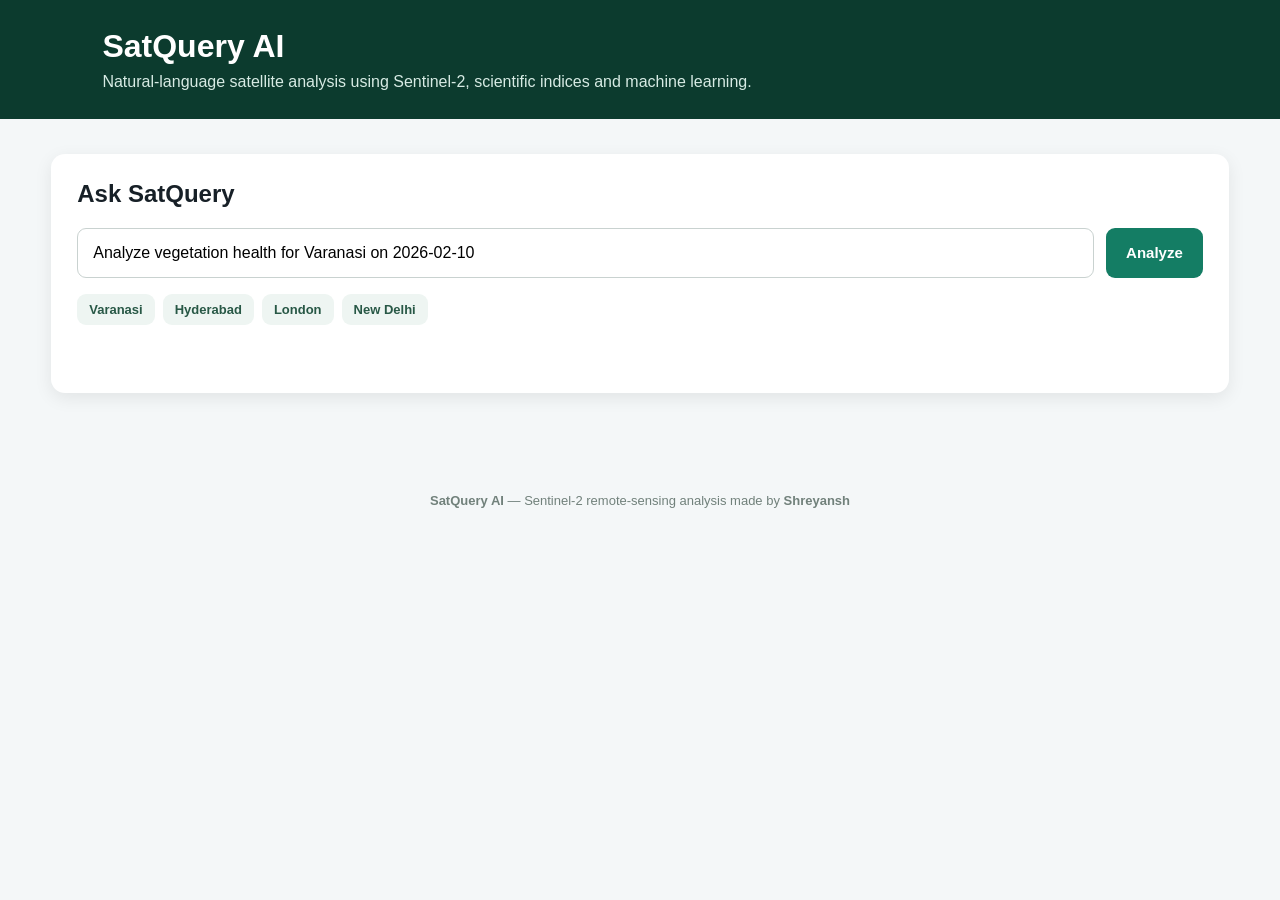
==== web/index.html @ 137a4677 "Add interactive SatQuery web interface" ====
<!DOCTYPE html>
<html lang="en">

<head>
    <meta charset="UTF-8">

    <meta
        name="viewport"
        content="width=device-width, initial-scale=1.0"
    >

    <title>SatQuery AI</title>

    <style>
        * {
            box-sizing: border-box;
        }

        body {
            margin: 0;
            font-family:
                Inter,
                Arial,
                sans-serif;
            background: #f4f7f8;
            color: #172027;
        }

        header {
            background: #0c3b2e;
            color: white;
            padding: 28px 8%;
        }

        header h1 {
            margin: 0;
            font-size: 32px;
        }

        header p {
            margin-top: 8px;
            margin-bottom: 0;
            color: #d7ebe4;
        }

        main {
            width: min(
                1200px,
                92%
            );
            margin: 35px auto 70px;
        }

        .query-panel {
            background: white;
            padding: 26px;
            border-radius: 14px;
            box-shadow:
                0 5px 18px
                rgba(0, 0, 0, 0.08);
        }

        .query-panel h2 {
            margin-top: 0;
        }

        .query-row {
            display: flex;
            gap: 12px;
        }

        #queryInput {
            flex: 1;
            padding: 15px;
            border: 1px solid #c9d2d0;
            border-radius: 9px;
            font-size: 16px;
        }

        #queryInput:focus {
            outline: 2px solid #4d8b75;
            border-color: transparent;
        }

        button {
            border: none;
            border-radius: 9px;
            padding: 13px 20px;
            cursor: pointer;
            font-weight: 600;
        }

        #analyzeButton {
            background: #147d64;
            color: white;
            font-size: 15px;
        }

        #analyzeButton:hover {
            background: #106650;
        }

        #analyzeButton:disabled {
            opacity: 0.6;
            cursor: wait;
        }

        .examples {
            margin-top: 16px;
            display: flex;
            flex-wrap: wrap;
            gap: 8px;
        }

        .example-button {
            background: #eef5f2;
            color: #285846;
            padding: 8px 12px;
            font-size: 13px;
        }

        #status {
            margin-top: 18px;
            min-height: 24px;
        }

        .loading {
            color: #4c625a;
        }

        .error {
            padding: 14px;
            border-radius: 8px;
            background: #fff0f0;
            color: #a32626;
        }

        #results {
            display: none;
            margin-top: 30px;
        }

        .summary-card {
            padding: 24px;
            background: #123b31;
            color: white;
            border-radius: 14px;
        }

        .summary-card h2 {
            margin-top: 0;
        }

        .summary-card p {
            margin-bottom: 0;
            line-height: 1.6;
        }

        .metrics {
            display: grid;
            grid-template-columns:
                repeat(
                    4,
                    minmax(0, 1fr)
                );
            gap: 16px;
            margin-top: 22px;
        }

        .metric {
            background: white;
            padding: 20px;
            border-radius: 12px;
            box-shadow:
                0 3px 14px
                rgba(0, 0, 0, 0.07);
        }

        .metric-label {
            font-size: 13px;
            color: #6d7975;
            margin-bottom: 9px;
        }

        .metric-value {
            font-size: 24px;
            font-weight: 700;
        }

        .images-grid {
            display: grid;
            grid-template-columns:
                1fr 1fr;
            gap: 20px;
            margin-top: 25px;
        }

        .image-card {
            background: white;
            padding: 16px;
            border-radius: 13px;
            box-shadow:
                0 3px 14px
                rgba(0, 0, 0, 0.07);
        }

        .image-card h3 {
            margin-top: 4px;
        }

        .image-card img {
            width: 100%;
            border-radius: 8px;
            display: block;
        }

        .details-grid {
            display: grid;
            grid-template-columns:
                1fr 1fr;
            gap: 20px;
            margin-top: 25px;
        }

        .details-card {
            background: white;
            padding: 22px;
            border-radius: 13px;
            box-shadow:
                0 3px 14px
                rgba(0, 0, 0, 0.07);
        }

        .details-card h3 {
            margin-top: 0;
        }

        .detail {
            display: flex;
            justify-content: space-between;
            gap: 20px;
            padding: 9px 0;
            border-bottom: 1px solid #edf0ef;
        }

        .detail:last-child {
            border-bottom: none;
        }

        .detail span:first-child {
            color: #68736f;
        }

        .detail span:last-child {
            text-align: right;
            font-weight: 600;
            overflow-wrap: anywhere;
        }

        footer {
            text-align: center;
            padding: 30px;
            color: #71817b;
            font-size: 13px;
        }

        @media (
            max-width: 850px
        ) {
            .metrics {
                grid-template-columns:
                    1fr 1fr;
            }

            .images-grid,
            .details-grid {
                grid-template-columns: 1fr;
            }

            .query-row {
                flex-direction: column;
            }
        }

        @media (
            max-width: 500px
        ) {
            .metrics {
                grid-template-columns: 1fr;
            }
        }
    </style>
</head>

<body>

<header>
    <h1>SatQuery AI</h1>

    <p>
        Natural-language satellite analysis
        using Sentinel-2, scientific indices
        and machine learning.
    </p>
</header>

<main>

    <section class="query-panel">

        <h2>Ask SatQuery</h2>

        <div class="query-row">

            <input
                id="queryInput"
                type="text"
                value="Analyze vegetation health for Varanasi on 2026-02-10"
                placeholder="Ask about vegetation, NDVI, location and date..."
            >

            <button id="analyzeButton">
                Analyze
            </button>

        </div>

        <div class="examples">

            <button
                class="example-button"
                data-query="Analyze vegetation health for Varanasi on 2026-02-10"
            >
                Varanasi
            </button>

            <button
                class="example-button"
                data-query="Analyze vegetation health for Hyderabad on 2025-12-13"
            >
                Hyderabad
            </button>

            <button
                class="example-button"
                data-query="Show NDVI for London on 2026-06-15"
            >
                London
            </button>

            <button
                class="example-button"
                data-query="Analyze vegetation health in New Delhi on 2026-03-06"
            >
                New Delhi
            </button>

        </div>

        <div id="status"></div>

    </section>


    <section id="results">

        <div class="summary-card">

            <h2 id="resultTitle">
                Analysis Result
            </h2>

            <p id="resultMessage"></p>

        </div>


        <div class="metrics">

            <div class="metric">
                <div class="metric-label">
                    Mean NDVI
                </div>

                <div
                    class="metric-value"
                    id="meanNdvi"
                >
                    -
                </div>
            </div>


            <div class="metric">
                <div class="metric-label">
                    Vegetation
                </div>

                <div
                    class="metric-value"
                    id="condition"
                >
                    -
                </div>
            </div>


            <div class="metric">
                <div class="metric-label">
                    AOI Cloud Pixels
                </div>

                <div
                    class="metric-value"
                    id="cloudPercent"
                >
                    -
                </div>
            </div>


            <div class="metric">
                <div class="metric-label">
                    CNN Agreement
                </div>

                <div
                    class="metric-value"
                    id="agreement"
                >
                    -
                </div>
            </div>

        </div>


        <div class="images-grid">

            <div class="image-card">

                <h3>
                    Sentinel-2 RGB
                </h3>

                <img
                    id="rgbImage"
                    alt="Sentinel-2 RGB preview"
                >

            </div>


            <div class="image-card">

                <h3>
                    Quality-Masked NDVI
                </h3>

                <img
                    id="ndviImage"
                    alt="Sentinel-2 NDVI map"
                >

            </div>

        </div>


        <div class="details-grid">

            <div class="details-card">

                <h3>
                    Location & Scene
                </h3>

                <div class="detail">
                    <span>Resolved location</span>
                    <span id="resolvedLocation">-</span>
                </div>

                <div class="detail">
                    <span>Coordinates</span>
                    <span id="coordinates">-</span>
                </div>

                <div class="detail">
                    <span>Requested date</span>
                    <span id="requestedDate">-</span>
                </div>

                <div class="detail">
                    <span>Selected date</span>
                    <span id="selectedDate">-</span>
                </div>

                <div class="detail">
                    <span>MGRS tile</span>
                    <span id="tile">-</span>
                </div>

                <div class="detail">
                    <span>AOI coverage</span>
                    <span id="coverage">-</span>
                </div>

            </div>


            <div class="details-card">

                <h3>
                    Scientific & ML Details
                </h3>

                <div class="detail">
                    <span>Minimum NDVI</span>
                    <span id="minNdvi">-</span>
                </div>

                <div class="detail">
                    <span>Maximum NDVI</span>
                    <span id="maxNdvi">-</span>
                </div>

                <div class="detail">
                    <span>NDVI standard deviation</span>
                    <span id="stdNdvi">-</span>
                </div>

                <div class="detail">
                    <span>CNN prediction</span>
                    <span id="modelPrediction">-</span>
                </div>

                <div class="detail">
                    <span>Scientific / CNN difference</span>
                    <span id="modelDifference">-</span>
                </div>

                <div class="detail">
                    <span>SCL-valid pixels</span>
                    <span id="validPixels">-</span>
                </div>

            </div>

        </div>

    </section>

</main>


<footer>
    <b>SatQuery AI</b> — Sentinel-2 remote-sensing
     analysis made by <b>Shreyansh</b> <!-- through natural-language queries -->
</footer>


<script>

    const queryInput =
        document.getElementById(
            "queryInput"
        );

    const analyzeButton =
        document.getElementById(
            "analyzeButton"
        );

    const statusBox =
        document.getElementById(
            "status"
        );

    const results =
        document.getElementById(
            "results"
        );


    function imageUrl(path) {

        return (
            "/result-image?path="
            + encodeURIComponent(path)
        );

    }


    function setText(
        id,
        value
    ) {

        document.getElementById(
            id
        ).textContent = value;

    }


    function formatPercent(
        value
    ) {

        return (
            Number(value).toFixed(2)
            + "%"
        );

    }


    function showResult(data) {

        results.style.display =
            "block";

        setText(
            "resultTitle",
            "Analysis: "
            + data.location.requested
        );

        setText(
            "resultMessage",
            data.message
        );

        setText(
            "meanNdvi",
            data.vegetation.mean_ndvi
                .toFixed(4)
        );

        setText(
            "condition",
            data.vegetation.condition
        );

        setText(
            "cloudPercent",
            formatPercent(
                data.quality.cloud_percent
            )
        );

        setText(
            "agreement",
            data.model.agreement
                .toUpperCase()
        );

        setText(
            "resolvedLocation",
            data.location.resolved
        );

        setText(
            "coordinates",
            data.location.latitude.toFixed(6)
            + ", "
            + data.location.longitude.toFixed(6)
        );

        setText(
            "requestedDate",
            data.date.requested
        );

        setText(
            "selectedDate",
            data.date.selected
        );

        setText(
            "tile",
            data.scene.tile || "-"
        );

        setText(
            "coverage",
            formatPercent(
                data.scene.aoi_coverage_percent
            )
        );

        setText(
            "minNdvi",
            data.vegetation.min_ndvi
                .toFixed(4)
        );

        setText(
            "maxNdvi",
            data.vegetation.max_ndvi
                .toFixed(4)
        );

        setText(
            "stdNdvi",
            data.vegetation.std_ndvi
                .toFixed(4)
        );

        setText(
            "modelPrediction",
            data.model
                .predicted_mean_ndvi
                .toFixed(4)
        );

        setText(
            "modelDifference",
            data.model
                .absolute_difference
                .toFixed(4)
        );

        setText(
            "validPixels",
            formatPercent(
                data.quality
                    .scl_valid_percent
            )
        );

        document.getElementById(
            "rgbImage"
        ).src = imageUrl(
            data.outputs.rgb_preview
        );

        document.getElementById(
            "ndviImage"
        ).src = imageUrl(
            data.outputs.ndvi_preview
        );

        results.scrollIntoView(
            {
                behavior: "smooth",
                block: "start"
            }
        );

    }


    async function analyze() {

        const query =
            queryInput.value.trim();

        if (!query) {

            statusBox.innerHTML =
                '<div class="error">'
                + 'Please enter a query.'
                + '</div>';

            return;

        }

        analyzeButton.disabled = true;

        analyzeButton.textContent =
            "Analyzing...";

        statusBox.innerHTML =
            '<div class="loading">'
            + 'Searching Sentinel-2 and '
            + 'running analysis...'
            + '</div>';

        try {

            const response =
                await fetch(
                    "/analyze",
                    {
                        method: "POST",

                        headers: {
                            "Content-Type":
                                "application/json"
                        },

                        body: JSON.stringify(
                            {
                                query: query
                            }
                        )
                    }
                );

            const data =
                await response.json();

            if (!response.ok) {

                const message =
                    data.detail?.message
                    || "Analysis failed.";

                throw new Error(
                    message
                );

            }

            statusBox.innerHTML =
                "";

            showResult(
                data
            );

        }

        catch (error) {

            results.style.display =
                "none";

            statusBox.innerHTML =
                '<div class="error">'
                + error.message
                + '</div>';

        }

        finally {

            analyzeButton.disabled =
                false;

            analyzeButton.textContent =
                "Analyze";

        }

    }


    analyzeButton.addEventListener(
        "click",
        analyze
    );


    queryInput.addEventListener(
        "keydown",
        function(event) {

            if (
                event.key
                === "Enter"
            ) {

                analyze();

            }

        }
    );


    document.querySelectorAll(
        ".example-button"
    ).forEach(
        button => {

            button.addEventListener(
                "click",
                function() {

                    queryInput.value =
                        button.dataset.query;

                }
            );

        }
    );

</script>

</body>

</html>
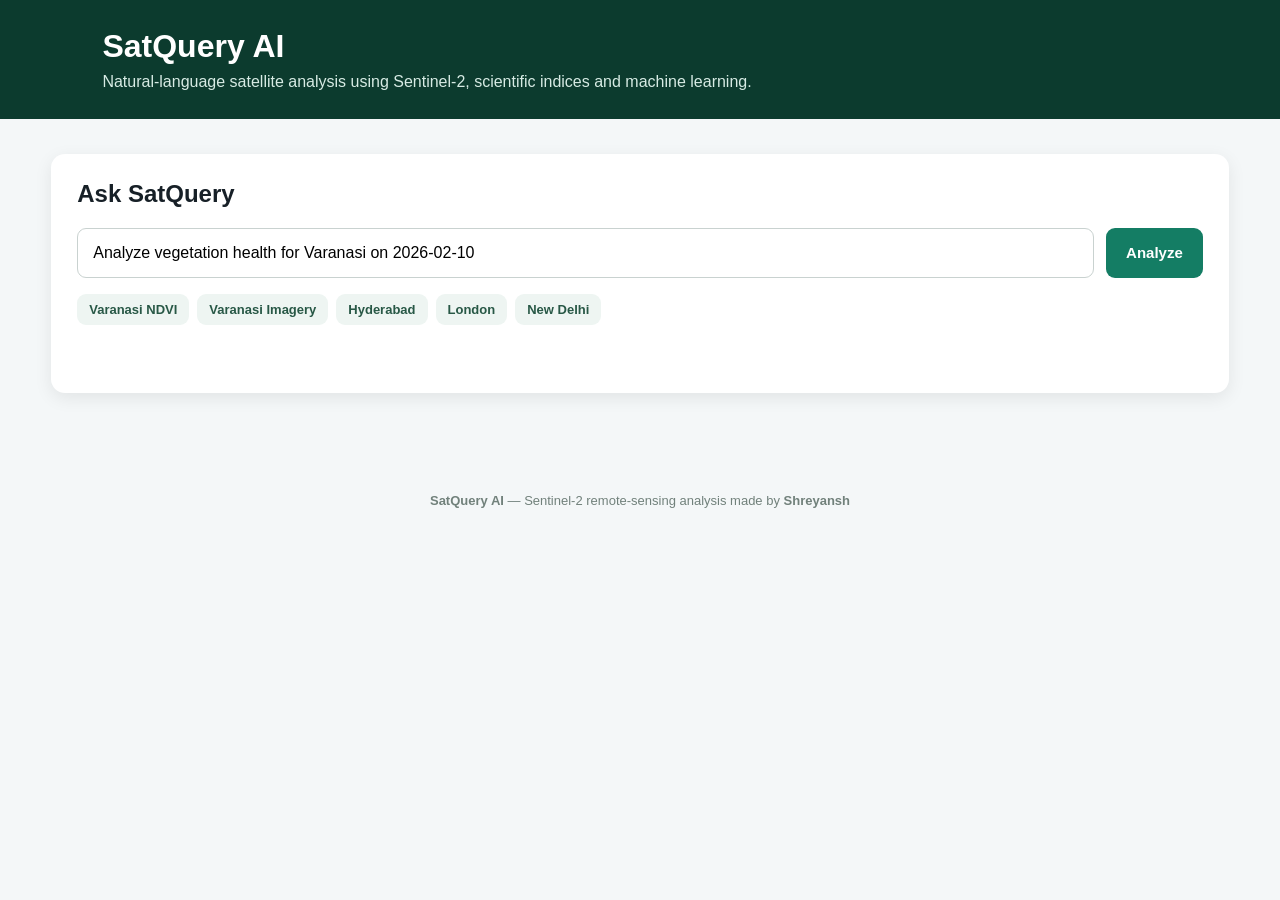
==== commit 99db26f8: "Added Sentinel-2 imagery-only query support" ====
--- a/web/index.html
+++ b/web/index.html
@@ -195,6 +195,10 @@
             margin-top: 25px;
         }
 
+        .images-grid.single-image {
+            grid-template-columns: 1fr;
+        }
+
         .image-card {
             background: white;
             padding: 16px;
@@ -257,6 +261,10 @@
             overflow-wrap: anywhere;
         }
 
+        .hidden {
+            display: none !important;
+        }
+
         footer {
             text-align: center;
             padding: 30px;
@@ -316,7 +324,7 @@
                 id="queryInput"
                 type="text"
                 value="Analyze vegetation health for Varanasi on 2026-02-10"
-                placeholder="Ask about vegetation, NDVI, location and date..."
+                placeholder="Ask for imagery, NDVI or vegetation analysis..."
             >
 
             <button id="analyzeButton">
@@ -331,7 +339,14 @@
                 class="example-button"
                 data-query="Analyze vegetation health for Varanasi on 2026-02-10"
             >
-                Varanasi
+                Varanasi NDVI
+            </button>
+
+            <button
+                class="example-button"
+                data-query="Show Sentinel-2 imagery for Varanasi on 2026-02-10"
+            >
+                Varanasi Imagery
             </button>
 
             <button
@@ -375,7 +390,10 @@
         </div>
 
 
-        <div class="metrics">
+        <div
+            class="metrics"
+            id="analysisMetrics"
+        >
 
             <div class="metric">
                 <div class="metric-label">
@@ -435,7 +453,73 @@
         </div>
 
 
-        <div class="images-grid">
+        <div
+            class="metrics hidden"
+            id="imageryMetrics"
+        >
+
+            <div class="metric">
+                <div class="metric-label">
+                    Selected Date
+                </div>
+
+                <div
+                    class="metric-value"
+                    id="imagerySelectedDate"
+                >
+                    -
+                </div>
+            </div>
+
+
+            <div class="metric">
+                <div class="metric-label">
+                    Scene Cloud Cover
+                </div>
+
+                <div
+                    class="metric-value"
+                    id="imageryCloud"
+                >
+                    -
+                </div>
+            </div>
+
+
+            <div class="metric">
+                <div class="metric-label">
+                    AOI Coverage
+                </div>
+
+                <div
+                    class="metric-value"
+                    id="imageryCoverage"
+                >
+                    -
+                </div>
+            </div>
+
+
+            <div class="metric">
+                <div class="metric-label">
+                    Resolution
+                </div>
+
+                <div
+                    class="metric-value"
+                    id="imageryResolution"
+                >
+                    -
+                </div>
+            </div>
+
+        </div>
+
+
+        <div
+            class="images-grid"
+            id="imagesGrid"
+        >
 
             <div class="image-card">
 
@@ -451,7 +535,10 @@
             </div>
 
 
-            <div class="image-card">
+            <div
+                class="image-card"
+                id="ndviImageCard"
+            >
 
                 <h3>
                     Quality-Masked NDVI
@@ -496,6 +583,11 @@
                 </div>
 
                 <div class="detail">
+                    <span>Date difference</span>
+                    <span id="dateDifference">-</span>
+                </div>
+
+                <div class="detail">
                     <span>MGRS tile</span>
                     <span id="tile">-</span>
                 </div>
@@ -505,10 +597,23 @@
                     <span id="coverage">-</span>
                 </div>
 
+                <div class="detail">
+                    <span>Candidate scenes</span>
+                    <span id="candidateCount">-</span>
+                </div>
+
+                <div class="detail">
+                    <span>Rejected scenes</span>
+                    <span id="rejectedCount">-</span>
+                </div>
+
             </div>
 
 
-            <div class="details-card">
+            <div
+                class="details-card"
+                id="scientificDetails"
+            >
 
                 <h3>
                     Scientific & ML Details
@@ -546,6 +651,38 @@
 
             </div>
 
+
+            <div
+                class="details-card hidden"
+                id="imageryDetails"
+            >
+
+                <h3>
+                    Imagery Details
+                </h3>
+
+                <div class="detail">
+                    <span>Scene ID</span>
+                    <span id="imagerySceneId">-</span>
+                </div>
+
+                <div class="detail">
+                    <span>Scene cloud cover</span>
+                    <span id="imagerySceneCloud">-</span>
+                </div>
+
+                <div class="detail">
+                    <span>Display resolution</span>
+                    <span id="displayResolution">-</span>
+                </div>
+
+                <div class="detail">
+                    <span>Request type</span>
+                    <span>Sentinel-2 RGB imagery</span>
+                </div>
+
+            </div>
+
         </div>
 
     </section>
@@ -555,7 +692,7 @@
 
 <footer>
     <b>SatQuery AI</b> — Sentinel-2 remote-sensing
-     analysis made by <b>Shreyansh</b> <!-- through natural-language queries -->
+    analysis made by <b>Shreyansh</b>
 </footer>
 
 
@@ -579,6 +716,36 @@
     const results =
         document.getElementById(
             "results"
+        );
+
+    const analysisMetrics =
+        document.getElementById(
+            "analysisMetrics"
+        );
+
+    const imageryMetrics =
+        document.getElementById(
+            "imageryMetrics"
+        );
+
+    const scientificDetails =
+        document.getElementById(
+            "scientificDetails"
+        );
+
+    const imageryDetails =
+        document.getElementById(
+            "imageryDetails"
+        );
+
+    const ndviImageCard =
+        document.getElementById(
+            "ndviImageCard"
+        );
+
+    const imagesGrid =
+        document.getElementById(
+            "imagesGrid"
         );
 
 
@@ -608,6 +775,13 @@
         value
     ) {
 
+        if (
+            value === null
+            || value === undefined
+        ) {
+            return "-";
+        }
+
         return (
             Number(value).toFixed(2)
             + "%"
@@ -616,20 +790,120 @@
     }
 
 
-    function showResult(data) {
-
-        results.style.display =
-            "block";
+    function formatDateDifference(
+        value
+    ) {
+
+        if (
+            value === null
+            || value === undefined
+        ) {
+            return "-";
+        }
+
+        return (
+            value
+            + (
+                value === 1
+                ? " day"
+                : " days"
+            )
+        );
+
+    }
+
+
+    function fillCommonDetails(
+        data
+    ) {
+
+        setText(
+            "resolvedLocation",
+            data.location.resolved
+        );
+
+        setText(
+            "coordinates",
+            data.location.latitude.toFixed(6)
+            + ", "
+            + data.location.longitude.toFixed(6)
+        );
+
+        setText(
+            "requestedDate",
+            data.date.requested || "-"
+        );
+
+        setText(
+            "selectedDate",
+            data.date.selected || "-"
+        );
+
+        setText(
+            "dateDifference",
+            formatDateDifference(
+                data.date.difference_days
+            )
+        );
+
+        setText(
+            "tile",
+            data.scene.tile || "-"
+        );
+
+        setText(
+            "coverage",
+            formatPercent(
+                data.scene
+                    .aoi_coverage_percent
+            )
+        );
+
+        setText(
+            "candidateCount",
+            data.scene.candidate_count
+        );
+
+        setText(
+            "rejectedCount",
+            data.scene.rejected_count
+        );
+
+    }
+
+
+    function showAnalysisResult(
+        data
+    ) {
+
+        analysisMetrics.classList.remove(
+            "hidden"
+        );
+
+        imageryMetrics.classList.add(
+            "hidden"
+        );
+
+        scientificDetails.classList.remove(
+            "hidden"
+        );
+
+        imageryDetails.classList.add(
+            "hidden"
+        );
+
+        ndviImageCard.classList.remove(
+            "hidden"
+        );
+
+        imagesGrid.classList.remove(
+            "single-image"
+        );
 
         setText(
             "resultTitle",
-            "Analysis: "
+            "Vegetation Analysis: "
             + data.location.requested
-        );
-
-        setText(
-            "resultMessage",
-            data.message
         );
 
         setText(
@@ -654,40 +928,6 @@
             "agreement",
             data.model.agreement
                 .toUpperCase()
-        );
-
-        setText(
-            "resolvedLocation",
-            data.location.resolved
-        );
-
-        setText(
-            "coordinates",
-            data.location.latitude.toFixed(6)
-            + ", "
-            + data.location.longitude.toFixed(6)
-        );
-
-        setText(
-            "requestedDate",
-            data.date.requested
-        );
-
-        setText(
-            "selectedDate",
-            data.date.selected
-        );
-
-        setText(
-            "tile",
-            data.scene.tile || "-"
-        );
-
-        setText(
-            "coverage",
-            formatPercent(
-                data.scene.aoi_coverage_percent
-            )
         );
 
         setText(
@@ -742,6 +982,142 @@
             data.outputs.ndvi_preview
         );
 
+    }
+
+
+    function showImageryResult(
+        data
+    ) {
+
+        analysisMetrics.classList.add(
+            "hidden"
+        );
+
+        imageryMetrics.classList.remove(
+            "hidden"
+        );
+
+        scientificDetails.classList.add(
+            "hidden"
+        );
+
+        imageryDetails.classList.remove(
+            "hidden"
+        );
+
+        ndviImageCard.classList.add(
+            "hidden"
+        );
+
+        imagesGrid.classList.add(
+            "single-image"
+        );
+
+        setText(
+            "resultTitle",
+            "Sentinel-2 Imagery: "
+            + data.location.requested
+        );
+
+        setText(
+            "imagerySelectedDate",
+            data.date.selected || "-"
+        );
+
+        setText(
+            "imageryCloud",
+            formatPercent(
+                data.scene
+                    .cloud_cover_percent
+            )
+        );
+
+        setText(
+            "imageryCoverage",
+            formatPercent(
+                data.scene
+                    .aoi_coverage_percent
+            )
+        );
+
+        setText(
+            "imageryResolution",
+            data.resolution.display
+            + " × "
+            + data.resolution.display
+        );
+
+        setText(
+            "imagerySceneId",
+            data.scene.id
+        );
+
+        setText(
+            "imagerySceneCloud",
+            formatPercent(
+                data.scene
+                    .cloud_cover_percent
+            )
+        );
+
+        setText(
+            "displayResolution",
+            data.resolution.display
+            + " × "
+            + data.resolution.display
+            + " px"
+        );
+
+        document.getElementById(
+            "rgbImage"
+        ).src = imageUrl(
+            data.outputs.rgb_preview
+        );
+
+        document.getElementById(
+            "ndviImage"
+        ).removeAttribute(
+            "src"
+        );
+
+    }
+
+
+    function showResult(
+        data
+    ) {
+
+        results.style.display =
+            "block";
+
+        setText(
+            "resultMessage",
+            data.message
+        );
+
+        fillCommonDetails(
+            data
+        );
+
+        if (
+            data.analysis_type
+            === "imagery"
+        ) {
+
+            showImageryResult(
+                data
+            );
+
+        }
+
+        else {
+
+            showAnalysisResult(
+                data
+            );
+
+        }
+
         results.scrollIntoView(
             {
                 behavior: "smooth",
@@ -773,10 +1149,14 @@
         analyzeButton.textContent =
             "Analyzing...";
 
+        results.style.display =
+            "none";
+
         statusBox.innerHTML =
             '<div class="loading">'
-            + 'Searching Sentinel-2 and '
-            + 'running analysis...'
+            + 'Searching Sentinel-2 '
+            + 'imagery and processing '
+            + 'your request...'
             + '</div>';
 
         try {
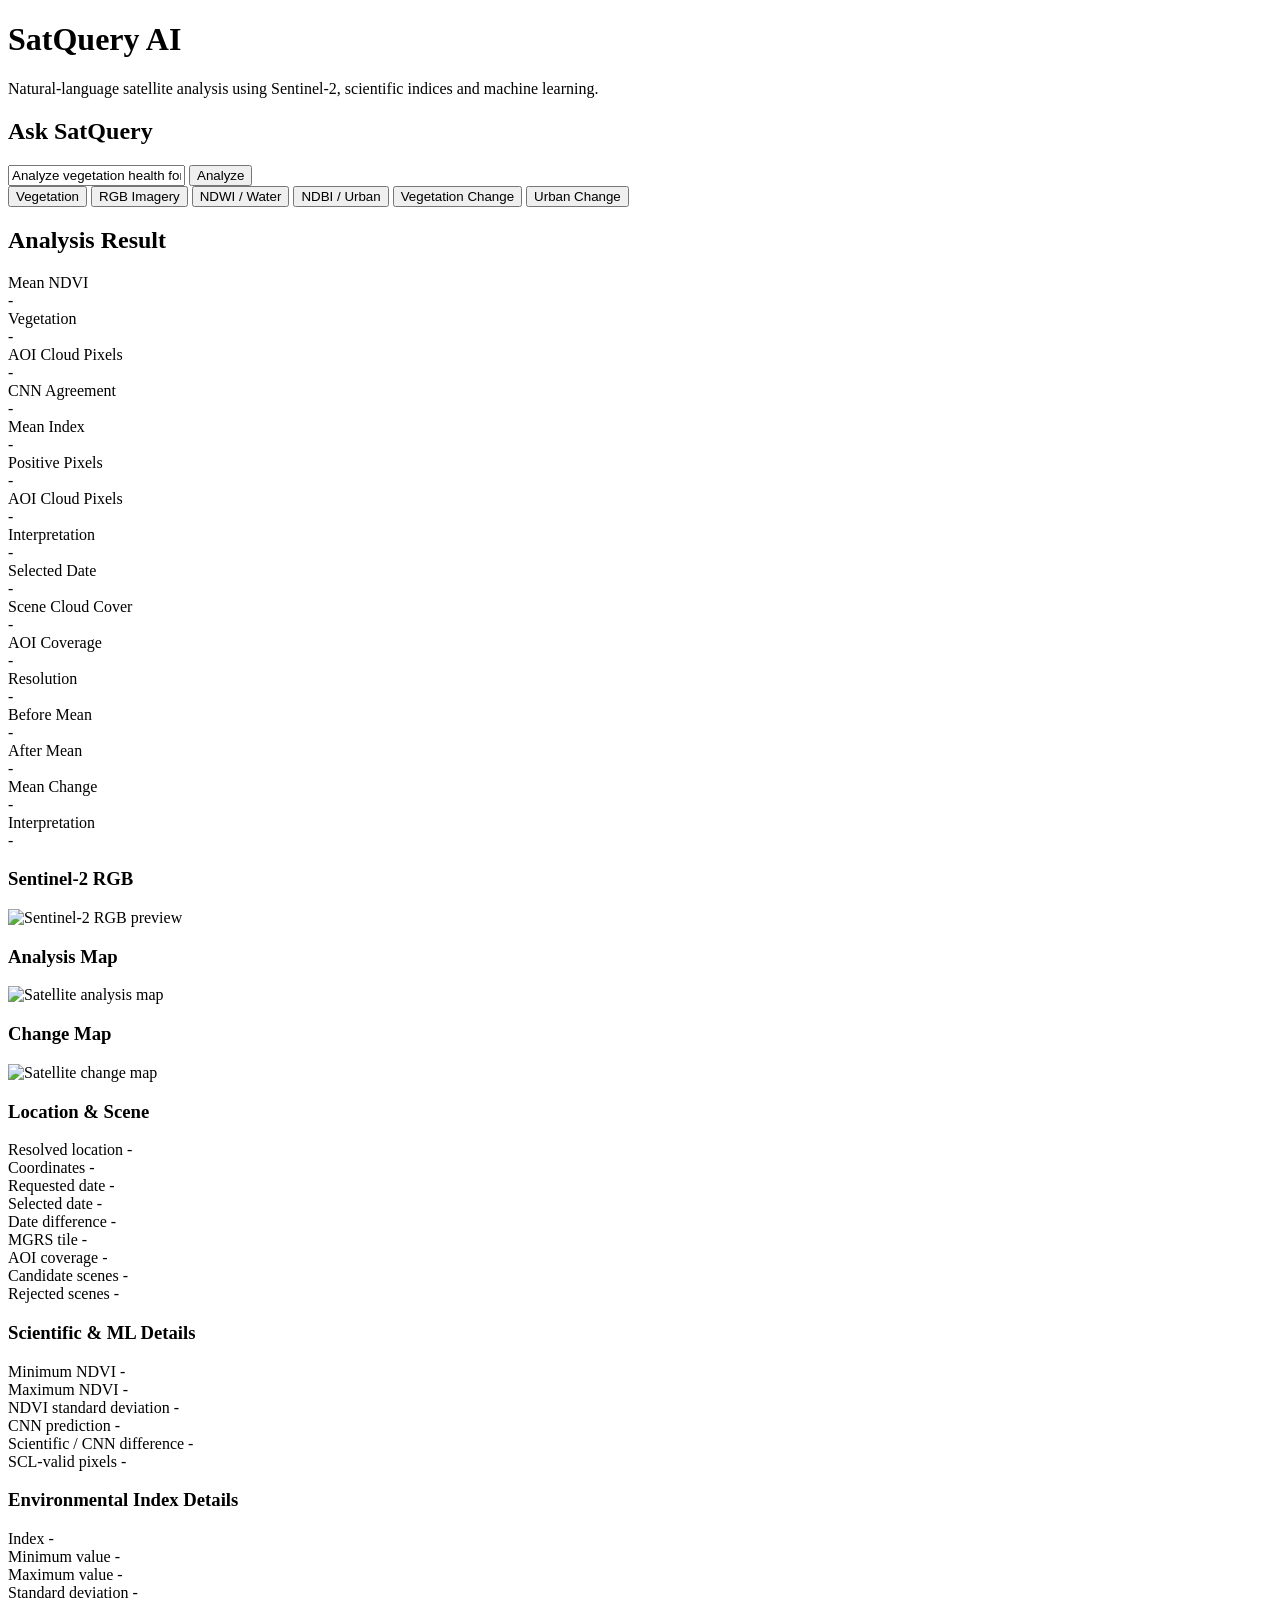
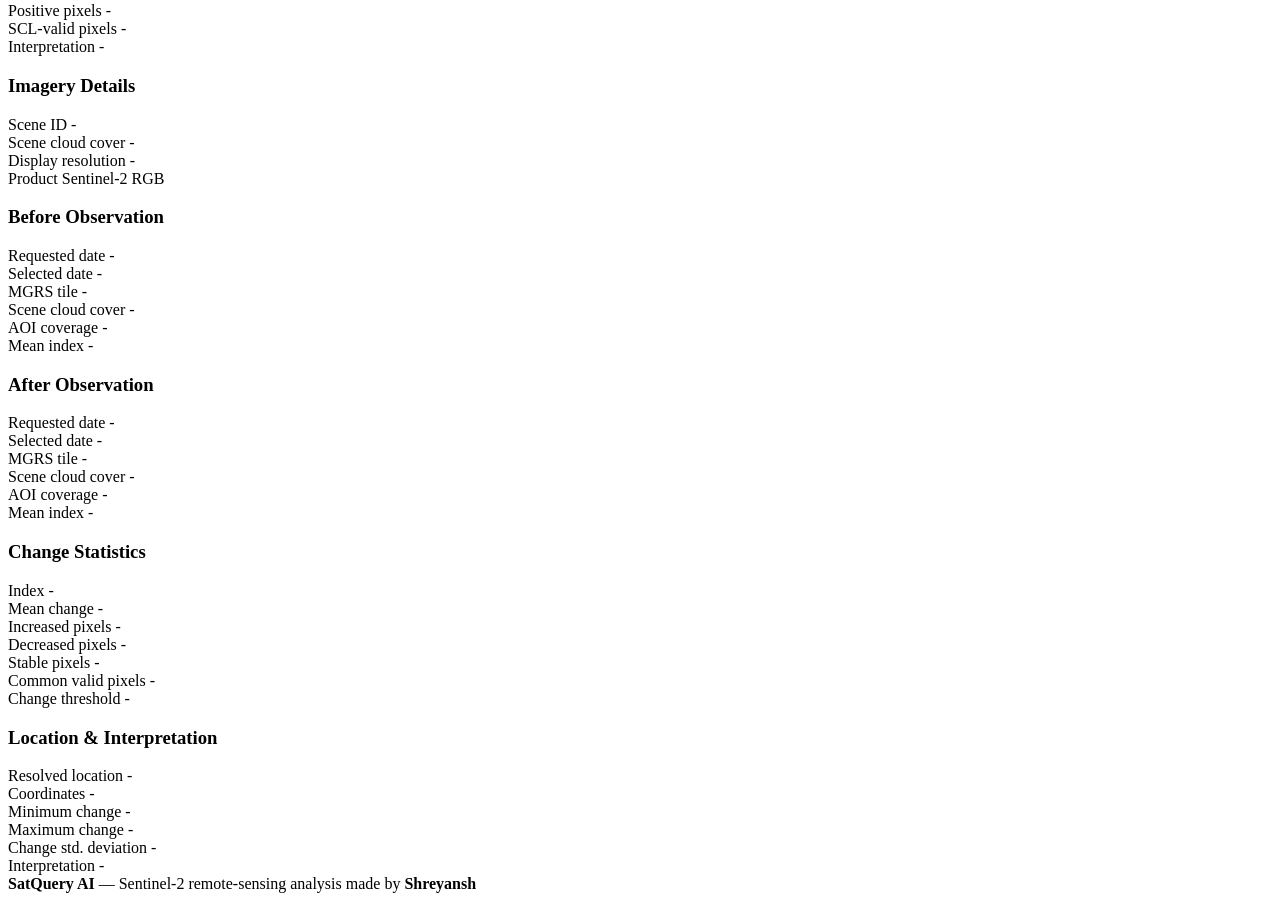
==== commit 1a79135f: "Adding multi-index(NDWI, NDBI) and two-date change analysis" ====
--- a/web/index.html
+++ b/web/index.html
@@ -2,6 +2,7 @@
 <html lang="en">
 
 <head>
+
     <meta charset="UTF-8">
 
     <meta
@@ -9,314 +10,42 @@
         content="width=device-width, initial-scale=1.0"
     >
 
-    <title>SatQuery AI</title>
-
-    <style>
-        * {
-            box-sizing: border-box;
-        }
-
-        body {
-            margin: 0;
-            font-family:
-                Inter,
-                Arial,
-                sans-serif;
-            background: #f4f7f8;
-            color: #172027;
-        }
-
-        header {
-            background: #0c3b2e;
-            color: white;
-            padding: 28px 8%;
-        }
-
-        header h1 {
-            margin: 0;
-            font-size: 32px;
-        }
-
-        header p {
-            margin-top: 8px;
-            margin-bottom: 0;
-            color: #d7ebe4;
-        }
-
-        main {
-            width: min(
-                1200px,
-                92%
-            );
-            margin: 35px auto 70px;
-        }
-
-        .query-panel {
-            background: white;
-            padding: 26px;
-            border-radius: 14px;
-            box-shadow:
-                0 5px 18px
-                rgba(0, 0, 0, 0.08);
-        }
-
-        .query-panel h2 {
-            margin-top: 0;
-        }
-
-        .query-row {
-            display: flex;
-            gap: 12px;
-        }
-
-        #queryInput {
-            flex: 1;
-            padding: 15px;
-            border: 1px solid #c9d2d0;
-            border-radius: 9px;
-            font-size: 16px;
-        }
-
-        #queryInput:focus {
-            outline: 2px solid #4d8b75;
-            border-color: transparent;
-        }
-
-        button {
-            border: none;
-            border-radius: 9px;
-            padding: 13px 20px;
-            cursor: pointer;
-            font-weight: 600;
-        }
-
-        #analyzeButton {
-            background: #147d64;
-            color: white;
-            font-size: 15px;
-        }
-
-        #analyzeButton:hover {
-            background: #106650;
-        }
-
-        #analyzeButton:disabled {
-            opacity: 0.6;
-            cursor: wait;
-        }
-
-        .examples {
-            margin-top: 16px;
-            display: flex;
-            flex-wrap: wrap;
-            gap: 8px;
-        }
-
-        .example-button {
-            background: #eef5f2;
-            color: #285846;
-            padding: 8px 12px;
-            font-size: 13px;
-        }
-
-        #status {
-            margin-top: 18px;
-            min-height: 24px;
-        }
-
-        .loading {
-            color: #4c625a;
-        }
-
-        .error {
-            padding: 14px;
-            border-radius: 8px;
-            background: #fff0f0;
-            color: #a32626;
-        }
-
-        #results {
-            display: none;
-            margin-top: 30px;
-        }
-
-        .summary-card {
-            padding: 24px;
-            background: #123b31;
-            color: white;
-            border-radius: 14px;
-        }
-
-        .summary-card h2 {
-            margin-top: 0;
-        }
-
-        .summary-card p {
-            margin-bottom: 0;
-            line-height: 1.6;
-        }
-
-        .metrics {
-            display: grid;
-            grid-template-columns:
-                repeat(
-                    4,
-                    minmax(0, 1fr)
-                );
-            gap: 16px;
-            margin-top: 22px;
-        }
-
-        .metric {
-            background: white;
-            padding: 20px;
-            border-radius: 12px;
-            box-shadow:
-                0 3px 14px
-                rgba(0, 0, 0, 0.07);
-        }
-
-        .metric-label {
-            font-size: 13px;
-            color: #6d7975;
-            margin-bottom: 9px;
-        }
-
-        .metric-value {
-            font-size: 24px;
-            font-weight: 700;
-        }
-
-        .images-grid {
-            display: grid;
-            grid-template-columns:
-                1fr 1fr;
-            gap: 20px;
-            margin-top: 25px;
-        }
-
-        .images-grid.single-image {
-            grid-template-columns: 1fr;
-        }
-
-        .image-card {
-            background: white;
-            padding: 16px;
-            border-radius: 13px;
-            box-shadow:
-                0 3px 14px
-                rgba(0, 0, 0, 0.07);
-        }
-
-        .image-card h3 {
-            margin-top: 4px;
-        }
-
-        .image-card img {
-            width: 100%;
-            border-radius: 8px;
-            display: block;
-        }
-
-        .details-grid {
-            display: grid;
-            grid-template-columns:
-                1fr 1fr;
-            gap: 20px;
-            margin-top: 25px;
-        }
-
-        .details-card {
-            background: white;
-            padding: 22px;
-            border-radius: 13px;
-            box-shadow:
-                0 3px 14px
-                rgba(0, 0, 0, 0.07);
-        }
-
-        .details-card h3 {
-            margin-top: 0;
-        }
-
-        .detail {
-            display: flex;
-            justify-content: space-between;
-            gap: 20px;
-            padding: 9px 0;
-            border-bottom: 1px solid #edf0ef;
-        }
-
-        .detail:last-child {
-            border-bottom: none;
-        }
-
-        .detail span:first-child {
-            color: #68736f;
-        }
-
-        .detail span:last-child {
-            text-align: right;
-            font-weight: 600;
-            overflow-wrap: anywhere;
-        }
-
-        .hidden {
-            display: none !important;
-        }
-
-        footer {
-            text-align: center;
-            padding: 30px;
-            color: #71817b;
-            font-size: 13px;
-        }
-
-        @media (
-            max-width: 850px
-        ) {
-            .metrics {
-                grid-template-columns:
-                    1fr 1fr;
-            }
-
-            .images-grid,
-            .details-grid {
-                grid-template-columns: 1fr;
-            }
-
-            .query-row {
-                flex-direction: column;
-            }
-        }
-
-        @media (
-            max-width: 500px
-        ) {
-            .metrics {
-                grid-template-columns: 1fr;
-            }
-        }
-    </style>
+    <title>
+        SatQuery AI
+    </title>
+
+    <link
+        rel="stylesheet"
+        href="/static/styles.css"
+    >
+
 </head>
 
+
 <body>
 
 <header>
-    <h1>SatQuery AI</h1>
+
+    <h1>
+        SatQuery AI
+    </h1>
 
     <p>
         Natural-language satellite analysis
         using Sentinel-2, scientific indices
         and machine learning.
     </p>
+
 </header>
 
+
 <main>
 
     <section class="query-panel">
 
-        <h2>Ask SatQuery</h2>
+        <h2>
+            Ask SatQuery
+        </h2>
 
         <div class="query-row">
 
@@ -324,7 +53,7 @@
                 id="queryInput"
                 type="text"
                 value="Analyze vegetation health for Varanasi on 2026-02-10"
-                placeholder="Ask for imagery, NDVI or vegetation analysis..."
+                placeholder="Ask for imagery, NDVI, NDWI, NDBI or change analysis..."
             >
 
             <button id="analyzeButton">
@@ -333,44 +62,53 @@
 
         </div>
 
+
         <div class="examples">
 
             <button
                 class="example-button"
                 data-query="Analyze vegetation health for Varanasi on 2026-02-10"
             >
-                Varanasi NDVI
+                Vegetation
             </button>
 
             <button
                 class="example-button"
                 data-query="Show Sentinel-2 imagery for Varanasi on 2026-02-10"
             >
-                Varanasi Imagery
+                RGB Imagery
             </button>
 
             <button
                 class="example-button"
-                data-query="Analyze vegetation health for Hyderabad on 2025-12-13"
-            >
-                Hyderabad
+                data-query="Show NDWI for Varanasi on 2026-02-10"
+            >
+                NDWI / Water
             </button>
 
             <button
                 class="example-button"
-                data-query="Show NDVI for London on 2026-06-15"
-            >
-                London
+                data-query="Show NDBI for New Delhi on 2026-03-06"
+            >
+                NDBI / Urban
             </button>
 
             <button
                 class="example-button"
-                data-query="Analyze vegetation health in New Delhi on 2026-03-06"
-            >
-                New Delhi
+                data-query="Compare vegetation in Varanasi between 2026-02-10 and 2026-03-10"
+            >
+                Vegetation Change
             </button>
 
-        </div>
+            <button
+                class="example-button"
+                data-query="Compare NDBI for New Delhi between 2025-12-01 and 2026-03-06"
+            >
+                Urban Change
+            </button>
+
+        </div>
+
 
         <div id="status"></div>
 
@@ -390,9 +128,11 @@
         </div>
 
 
+        <!-- NDVI -->
+
         <div
-            class="metrics"
-            id="analysisMetrics"
+            class="metrics hidden"
+            id="vegetationMetrics"
         >
 
             <div class="metric">
@@ -416,7 +156,7 @@
 
                 <div
                     class="metric-value"
-                    id="condition"
+                    id="vegetationCondition"
                 >
                     -
                 </div>
@@ -430,7 +170,7 @@
 
                 <div
                     class="metric-value"
-                    id="cloudPercent"
+                    id="vegetationCloud"
                 >
                     -
                 </div>
@@ -444,14 +184,81 @@
 
                 <div
                     class="metric-value"
-                    id="agreement"
-                >
-                    -
-                </div>
-            </div>
-
-        </div>
-
+                    id="cnnAgreement"
+                >
+                    -
+                </div>
+            </div>
+
+        </div>
+
+
+        <!-- NDWI / NDBI -->
+
+        <div
+            class="metrics hidden"
+            id="indexMetrics"
+        >
+
+            <div class="metric">
+                <div class="metric-label">
+                    Mean Index
+                </div>
+
+                <div
+                    class="metric-value"
+                    id="indexMean"
+                >
+                    -
+                </div>
+            </div>
+
+
+            <div class="metric">
+                <div class="metric-label">
+                    Positive Pixels
+                </div>
+
+                <div
+                    class="metric-value"
+                    id="positivePixels"
+                >
+                    -
+                </div>
+            </div>
+
+
+            <div class="metric">
+                <div class="metric-label">
+                    AOI Cloud Pixels
+                </div>
+
+                <div
+                    class="metric-value"
+                    id="indexCloud"
+                >
+                    -
+                </div>
+            </div>
+
+
+            <div class="metric">
+                <div class="metric-label">
+                    Interpretation
+                </div>
+
+                <div
+                    class="metric-value small-value"
+                    id="indexInterpretation"
+                >
+                    -
+                </div>
+            </div>
+
+        </div>
+
+
+        <!-- IMAGERY -->
 
         <div
             class="metrics hidden"
@@ -465,7 +272,7 @@
 
                 <div
                     class="metric-value"
-                    id="imagerySelectedDate"
+                    id="imageryDate"
                 >
                     -
                 </div>
@@ -515,13 +322,91 @@
 
         </div>
 
+
+        <!-- CHANGE -->
+
+        <div
+            class="metrics hidden"
+            id="changeMetrics"
+        >
+
+            <div class="metric">
+
+                <div class="metric-label">
+                    Before Mean
+                </div>
+
+                <div
+                    class="metric-value"
+                    id="changeBeforeMean"
+                >
+                    -
+                </div>
+
+            </div>
+
+
+            <div class="metric">
+
+                <div class="metric-label">
+                    After Mean
+                </div>
+
+                <div
+                    class="metric-value"
+                    id="changeAfterMean"
+                >
+                    -
+                </div>
+
+            </div>
+
+
+            <div class="metric">
+
+                <div class="metric-label">
+                    Mean Change
+                </div>
+
+                <div
+                    class="metric-value"
+                    id="changeMean"
+                >
+                    -
+                </div>
+
+            </div>
+
+
+            <div class="metric">
+
+                <div class="metric-label">
+                    Interpretation
+                </div>
+
+                <div
+                    class="metric-value small-value"
+                    id="changeInterpretation"
+                >
+                    -
+                </div>
+
+            </div>
+
+        </div>
+
+
+        <!-- STANDARD IMAGES -->
 
         <div
             class="images-grid"
             id="imagesGrid"
         >
 
-            <div class="image-card">
+            <div
+                class="image-card"
+                id="rgbImageCard"
+            >
 
                 <h3>
                     Sentinel-2 RGB
@@ -537,26 +422,57 @@
 
             <div
                 class="image-card"
-                id="ndviImageCard"
-            >
-
-                <h3>
-                    Quality-Masked NDVI
+                id="analysisImageCard"
+            >
+
+                <h3 id="analysisImageTitle">
+                    Analysis Map
                 </h3>
 
                 <img
-                    id="ndviImage"
-                    alt="Sentinel-2 NDVI map"
-                >
-
-            </div>
-
-        </div>
-
-
-        <div class="details-grid">
-
-            <div class="details-card">
+                    id="analysisImage"
+                    alt="Satellite analysis map"
+                >
+
+            </div>
+
+        </div>
+
+
+        <!-- CHANGE IMAGE -->
+
+        <div
+            class="images-grid single-image hidden"
+            id="changeImagesGrid"
+        >
+
+            <div class="image-card">
+
+                <h3 id="changeImageTitle">
+                    Change Map
+                </h3>
+
+                <img
+                    id="changeImage"
+                    alt="Satellite change map"
+                >
+
+            </div>
+
+        </div>
+
+
+        <!-- NORMAL DETAILS -->
+
+        <div
+            class="details-grid"
+            id="normalDetailsGrid"
+        >
+
+            <div
+                class="details-card"
+                id="locationDetails"
+            >
 
                 <h3>
                     Location & Scene
@@ -611,8 +527,8 @@
 
 
             <div
-                class="details-card"
-                id="scientificDetails"
+                class="details-card hidden"
+                id="vegetationDetails"
             >
 
                 <h3>
@@ -636,17 +552,64 @@
 
                 <div class="detail">
                     <span>CNN prediction</span>
-                    <span id="modelPrediction">-</span>
+                    <span id="cnnPrediction">-</span>
                 </div>
 
                 <div class="detail">
                     <span>Scientific / CNN difference</span>
-                    <span id="modelDifference">-</span>
+                    <span id="cnnDifference">-</span>
                 </div>
 
                 <div class="detail">
                     <span>SCL-valid pixels</span>
-                    <span id="validPixels">-</span>
+                    <span id="vegetationValidPixels">-</span>
+                </div>
+
+            </div>
+
+
+            <div
+                class="details-card hidden"
+                id="indexDetails"
+            >
+
+                <h3 id="indexDetailsTitle">
+                    Environmental Index Details
+                </h3>
+
+                <div class="detail">
+                    <span>Index</span>
+                    <span id="indexName">-</span>
+                </div>
+
+                <div class="detail">
+                    <span>Minimum value</span>
+                    <span id="indexMin">-</span>
+                </div>
+
+                <div class="detail">
+                    <span>Maximum value</span>
+                    <span id="indexMax">-</span>
+                </div>
+
+                <div class="detail">
+                    <span>Standard deviation</span>
+                    <span id="indexStd">-</span>
+                </div>
+
+                <div class="detail">
+                    <span>Positive pixels</span>
+                    <span id="indexPositive">-</span>
+                </div>
+
+                <div class="detail">
+                    <span>SCL-valid pixels</span>
+                    <span id="indexValidPixels">-</span>
+                </div>
+
+                <div class="detail">
+                    <span>Interpretation</span>
+                    <span id="indexDetailInterpretation">-</span>
                 </div>
 
             </div>
@@ -677,8 +640,178 @@
                 </div>
 
                 <div class="detail">
-                    <span>Request type</span>
-                    <span>Sentinel-2 RGB imagery</span>
+                    <span>Product</span>
+                    <span>Sentinel-2 RGB</span>
+                </div>
+
+            </div>
+
+        </div>
+
+
+        <!-- CHANGE DETAILS -->
+
+        <div
+            class="details-grid hidden"
+            id="changeDetailsGrid"
+        >
+
+            <div class="details-card">
+
+                <h3>
+                    Before Observation
+                </h3>
+
+                <div class="detail">
+                    <span>Requested date</span>
+                    <span id="beforeRequestedDate">-</span>
+                </div>
+
+                <div class="detail">
+                    <span>Selected date</span>
+                    <span id="beforeSelectedDate">-</span>
+                </div>
+
+                <div class="detail">
+                    <span>MGRS tile</span>
+                    <span id="beforeTile">-</span>
+                </div>
+
+                <div class="detail">
+                    <span>Scene cloud cover</span>
+                    <span id="beforeCloud">-</span>
+                </div>
+
+                <div class="detail">
+                    <span>AOI coverage</span>
+                    <span id="beforeCoverage">-</span>
+                </div>
+
+                <div class="detail">
+                    <span>Mean index</span>
+                    <span id="beforeMean">-</span>
+                </div>
+
+            </div>
+
+
+            <div class="details-card">
+
+                <h3>
+                    After Observation
+                </h3>
+
+                <div class="detail">
+                    <span>Requested date</span>
+                    <span id="afterRequestedDate">-</span>
+                </div>
+
+                <div class="detail">
+                    <span>Selected date</span>
+                    <span id="afterSelectedDate">-</span>
+                </div>
+
+                <div class="detail">
+                    <span>MGRS tile</span>
+                    <span id="afterTile">-</span>
+                </div>
+
+                <div class="detail">
+                    <span>Scene cloud cover</span>
+                    <span id="afterCloud">-</span>
+                </div>
+
+                <div class="detail">
+                    <span>AOI coverage</span>
+                    <span id="afterCoverage">-</span>
+                </div>
+
+                <div class="detail">
+                    <span>Mean index</span>
+                    <span id="afterMean">-</span>
+                </div>
+
+            </div>
+
+
+            <div class="details-card">
+
+                <h3>
+                    Change Statistics
+                </h3>
+
+                <div class="detail">
+                    <span>Index</span>
+                    <span id="changeIndex">-</span>
+                </div>
+
+                <div class="detail">
+                    <span>Mean change</span>
+                    <span id="changeDetailMean">-</span>
+                </div>
+
+                <div class="detail">
+                    <span>Increased pixels</span>
+                    <span id="increasePercent">-</span>
+                </div>
+
+                <div class="detail">
+                    <span>Decreased pixels</span>
+                    <span id="decreasePercent">-</span>
+                </div>
+
+                <div class="detail">
+                    <span>Stable pixels</span>
+                    <span id="stablePercent">-</span>
+                </div>
+
+                <div class="detail">
+                    <span>Common valid pixels</span>
+                    <span id="changeValidPixels">-</span>
+                </div>
+
+                <div class="detail">
+                    <span>Change threshold</span>
+                    <span id="changeThreshold">-</span>
+                </div>
+
+            </div>
+
+
+            <div class="details-card">
+
+                <h3>
+                    Location & Interpretation
+                </h3>
+
+                <div class="detail">
+                    <span>Resolved location</span>
+                    <span id="changeResolvedLocation">-</span>
+                </div>
+
+                <div class="detail">
+                    <span>Coordinates</span>
+                    <span id="changeCoordinates">-</span>
+                </div>
+
+                <div class="detail">
+                    <span>Minimum change</span>
+                    <span id="changeMin">-</span>
+                </div>
+
+                <div class="detail">
+                    <span>Maximum change</span>
+                    <span id="changeMax">-</span>
+                </div>
+
+                <div class="detail">
+                    <span>Change std. deviation</span>
+                    <span id="changeStd">-</span>
+                </div>
+
+                <div class="detail">
+                    <span>Interpretation</span>
+                    <span id="changeDetailInterpretation">-</span>
                 </div>
 
             </div>
@@ -691,586 +824,21 @@
 
 
 <footer>
-    <b>SatQuery AI</b> — Sentinel-2 remote-sensing
-    analysis made by <b>Shreyansh</b>
+
+    <b>
+        SatQuery AI
+    </b>
+
+    — Sentinel-2 remote-sensing analysis made by
+
+    <b>
+        Shreyansh
+    </b>
+
 </footer>
 
 
-<script>
-
-    const queryInput =
-        document.getElementById(
-            "queryInput"
-        );
-
-    const analyzeButton =
-        document.getElementById(
-            "analyzeButton"
-        );
-
-    const statusBox =
-        document.getElementById(
-            "status"
-        );
-
-    const results =
-        document.getElementById(
-            "results"
-        );
-
-    const analysisMetrics =
-        document.getElementById(
-            "analysisMetrics"
-        );
-
-    const imageryMetrics =
-        document.getElementById(
-            "imageryMetrics"
-        );
-
-    const scientificDetails =
-        document.getElementById(
-            "scientificDetails"
-        );
-
-    const imageryDetails =
-        document.getElementById(
-            "imageryDetails"
-        );
-
-    const ndviImageCard =
-        document.getElementById(
-            "ndviImageCard"
-        );
-
-    const imagesGrid =
-        document.getElementById(
-            "imagesGrid"
-        );
-
-
-    function imageUrl(path) {
-
-        return (
-            "/result-image?path="
-            + encodeURIComponent(path)
-        );
-
-    }
-
-
-    function setText(
-        id,
-        value
-    ) {
-
-        document.getElementById(
-            id
-        ).textContent = value;
-
-    }
-
-
-    function formatPercent(
-        value
-    ) {
-
-        if (
-            value === null
-            || value === undefined
-        ) {
-            return "-";
-        }
-
-        return (
-            Number(value).toFixed(2)
-            + "%"
-        );
-
-    }
-
-
-    function formatDateDifference(
-        value
-    ) {
-
-        if (
-            value === null
-            || value === undefined
-        ) {
-            return "-";
-        }
-
-        return (
-            value
-            + (
-                value === 1
-                ? " day"
-                : " days"
-            )
-        );
-
-    }
-
-
-    function fillCommonDetails(
-        data
-    ) {
-
-        setText(
-            "resolvedLocation",
-            data.location.resolved
-        );
-
-        setText(
-            "coordinates",
-            data.location.latitude.toFixed(6)
-            + ", "
-            + data.location.longitude.toFixed(6)
-        );
-
-        setText(
-            "requestedDate",
-            data.date.requested || "-"
-        );
-
-        setText(
-            "selectedDate",
-            data.date.selected || "-"
-        );
-
-        setText(
-            "dateDifference",
-            formatDateDifference(
-                data.date.difference_days
-            )
-        );
-
-        setText(
-            "tile",
-            data.scene.tile || "-"
-        );
-
-        setText(
-            "coverage",
-            formatPercent(
-                data.scene
-                    .aoi_coverage_percent
-            )
-        );
-
-        setText(
-            "candidateCount",
-            data.scene.candidate_count
-        );
-
-        setText(
-            "rejectedCount",
-            data.scene.rejected_count
-        );
-
-    }
-
-
-    function showAnalysisResult(
-        data
-    ) {
-
-        analysisMetrics.classList.remove(
-            "hidden"
-        );
-
-        imageryMetrics.classList.add(
-            "hidden"
-        );
-
-        scientificDetails.classList.remove(
-            "hidden"
-        );
-
-        imageryDetails.classList.add(
-            "hidden"
-        );
-
-        ndviImageCard.classList.remove(
-            "hidden"
-        );
-
-        imagesGrid.classList.remove(
-            "single-image"
-        );
-
-        setText(
-            "resultTitle",
-            "Vegetation Analysis: "
-            + data.location.requested
-        );
-
-        setText(
-            "meanNdvi",
-            data.vegetation.mean_ndvi
-                .toFixed(4)
-        );
-
-        setText(
-            "condition",
-            data.vegetation.condition
-        );
-
-        setText(
-            "cloudPercent",
-            formatPercent(
-                data.quality.cloud_percent
-            )
-        );
-
-        setText(
-            "agreement",
-            data.model.agreement
-                .toUpperCase()
-        );
-
-        setText(
-            "minNdvi",
-            data.vegetation.min_ndvi
-                .toFixed(4)
-        );
-
-        setText(
-            "maxNdvi",
-            data.vegetation.max_ndvi
-                .toFixed(4)
-        );
-
-        setText(
-            "stdNdvi",
-            data.vegetation.std_ndvi
-                .toFixed(4)
-        );
-
-        setText(
-            "modelPrediction",
-            data.model
-                .predicted_mean_ndvi
-                .toFixed(4)
-        );
-
-        setText(
-            "modelDifference",
-            data.model
-                .absolute_difference
-                .toFixed(4)
-        );
-
-        setText(
-            "validPixels",
-            formatPercent(
-                data.quality
-                    .scl_valid_percent
-            )
-        );
-
-        document.getElementById(
-            "rgbImage"
-        ).src = imageUrl(
-            data.outputs.rgb_preview
-        );
-
-        document.getElementById(
-            "ndviImage"
-        ).src = imageUrl(
-            data.outputs.ndvi_preview
-        );
-
-    }
-
-
-    function showImageryResult(
-        data
-    ) {
-
-        analysisMetrics.classList.add(
-            "hidden"
-        );
-
-        imageryMetrics.classList.remove(
-            "hidden"
-        );
-
-        scientificDetails.classList.add(
-            "hidden"
-        );
-
-        imageryDetails.classList.remove(
-            "hidden"
-        );
-
-        ndviImageCard.classList.add(
-            "hidden"
-        );
-
-        imagesGrid.classList.add(
-            "single-image"
-        );
-
-        setText(
-            "resultTitle",
-            "Sentinel-2 Imagery: "
-            + data.location.requested
-        );
-
-        setText(
-            "imagerySelectedDate",
-            data.date.selected || "-"
-        );
-
-        setText(
-            "imageryCloud",
-            formatPercent(
-                data.scene
-                    .cloud_cover_percent
-            )
-        );
-
-        setText(
-            "imageryCoverage",
-            formatPercent(
-                data.scene
-                    .aoi_coverage_percent
-            )
-        );
-
-        setText(
-            "imageryResolution",
-            data.resolution.display
-            + " × "
-            + data.resolution.display
-        );
-
-        setText(
-            "imagerySceneId",
-            data.scene.id
-        );
-
-        setText(
-            "imagerySceneCloud",
-            formatPercent(
-                data.scene
-                    .cloud_cover_percent
-            )
-        );
-
-        setText(
-            "displayResolution",
-            data.resolution.display
-            + " × "
-            + data.resolution.display
-            + " px"
-        );
-
-        document.getElementById(
-            "rgbImage"
-        ).src = imageUrl(
-            data.outputs.rgb_preview
-        );
-
-        document.getElementById(
-            "ndviImage"
-        ).removeAttribute(
-            "src"
-        );
-
-    }
-
-
-    function showResult(
-        data
-    ) {
-
-        results.style.display =
-            "block";
-
-        setText(
-            "resultMessage",
-            data.message
-        );
-
-        fillCommonDetails(
-            data
-        );
-
-        if (
-            data.analysis_type
-            === "imagery"
-        ) {
-
-            showImageryResult(
-                data
-            );
-
-        }
-
-        else {
-
-            showAnalysisResult(
-                data
-            );
-
-        }
-
-        results.scrollIntoView(
-            {
-                behavior: "smooth",
-                block: "start"
-            }
-        );
-
-    }
-
-
-    async function analyze() {
-
-        const query =
-            queryInput.value.trim();
-
-        if (!query) {
-
-            statusBox.innerHTML =
-                '<div class="error">'
-                + 'Please enter a query.'
-                + '</div>';
-
-            return;
-
-        }
-
-        analyzeButton.disabled = true;
-
-        analyzeButton.textContent =
-            "Analyzing...";
-
-        results.style.display =
-            "none";
-
-        statusBox.innerHTML =
-            '<div class="loading">'
-            + 'Searching Sentinel-2 '
-            + 'imagery and processing '
-            + 'your request...'
-            + '</div>';
-
-        try {
-
-            const response =
-                await fetch(
-                    "/analyze",
-                    {
-                        method: "POST",
-
-                        headers: {
-                            "Content-Type":
-                                "application/json"
-                        },
-
-                        body: JSON.stringify(
-                            {
-                                query: query
-                            }
-                        )
-                    }
-                );
-
-            const data =
-                await response.json();
-
-            if (!response.ok) {
-
-                const message =
-                    data.detail?.message
-                    || "Analysis failed.";
-
-                throw new Error(
-                    message
-                );
-
-            }
-
-            statusBox.innerHTML =
-                "";
-
-            showResult(
-                data
-            );
-
-        }
-
-        catch (error) {
-
-            results.style.display =
-                "none";
-
-            statusBox.innerHTML =
-                '<div class="error">'
-                + error.message
-                + '</div>';
-
-        }
-
-        finally {
-
-            analyzeButton.disabled =
-                false;
-
-            analyzeButton.textContent =
-                "Analyze";
-
-        }
-
-    }
-
-
-    analyzeButton.addEventListener(
-        "click",
-        analyze
-    );
-
-
-    queryInput.addEventListener(
-        "keydown",
-        function(event) {
-
-            if (
-                event.key
-                === "Enter"
-            ) {
-
-                analyze();
-
-            }
-
-        }
-    );
-
-
-    document.querySelectorAll(
-        ".example-button"
-    ).forEach(
-        button => {
-
-            button.addEventListener(
-                "click",
-                function() {
-
-                    queryInput.value =
-                        button.dataset.query;
-
-                }
-            );
-
-        }
-    );
-
-</script>
+<script src="/static/app.js"></script>
 
 </body>
 
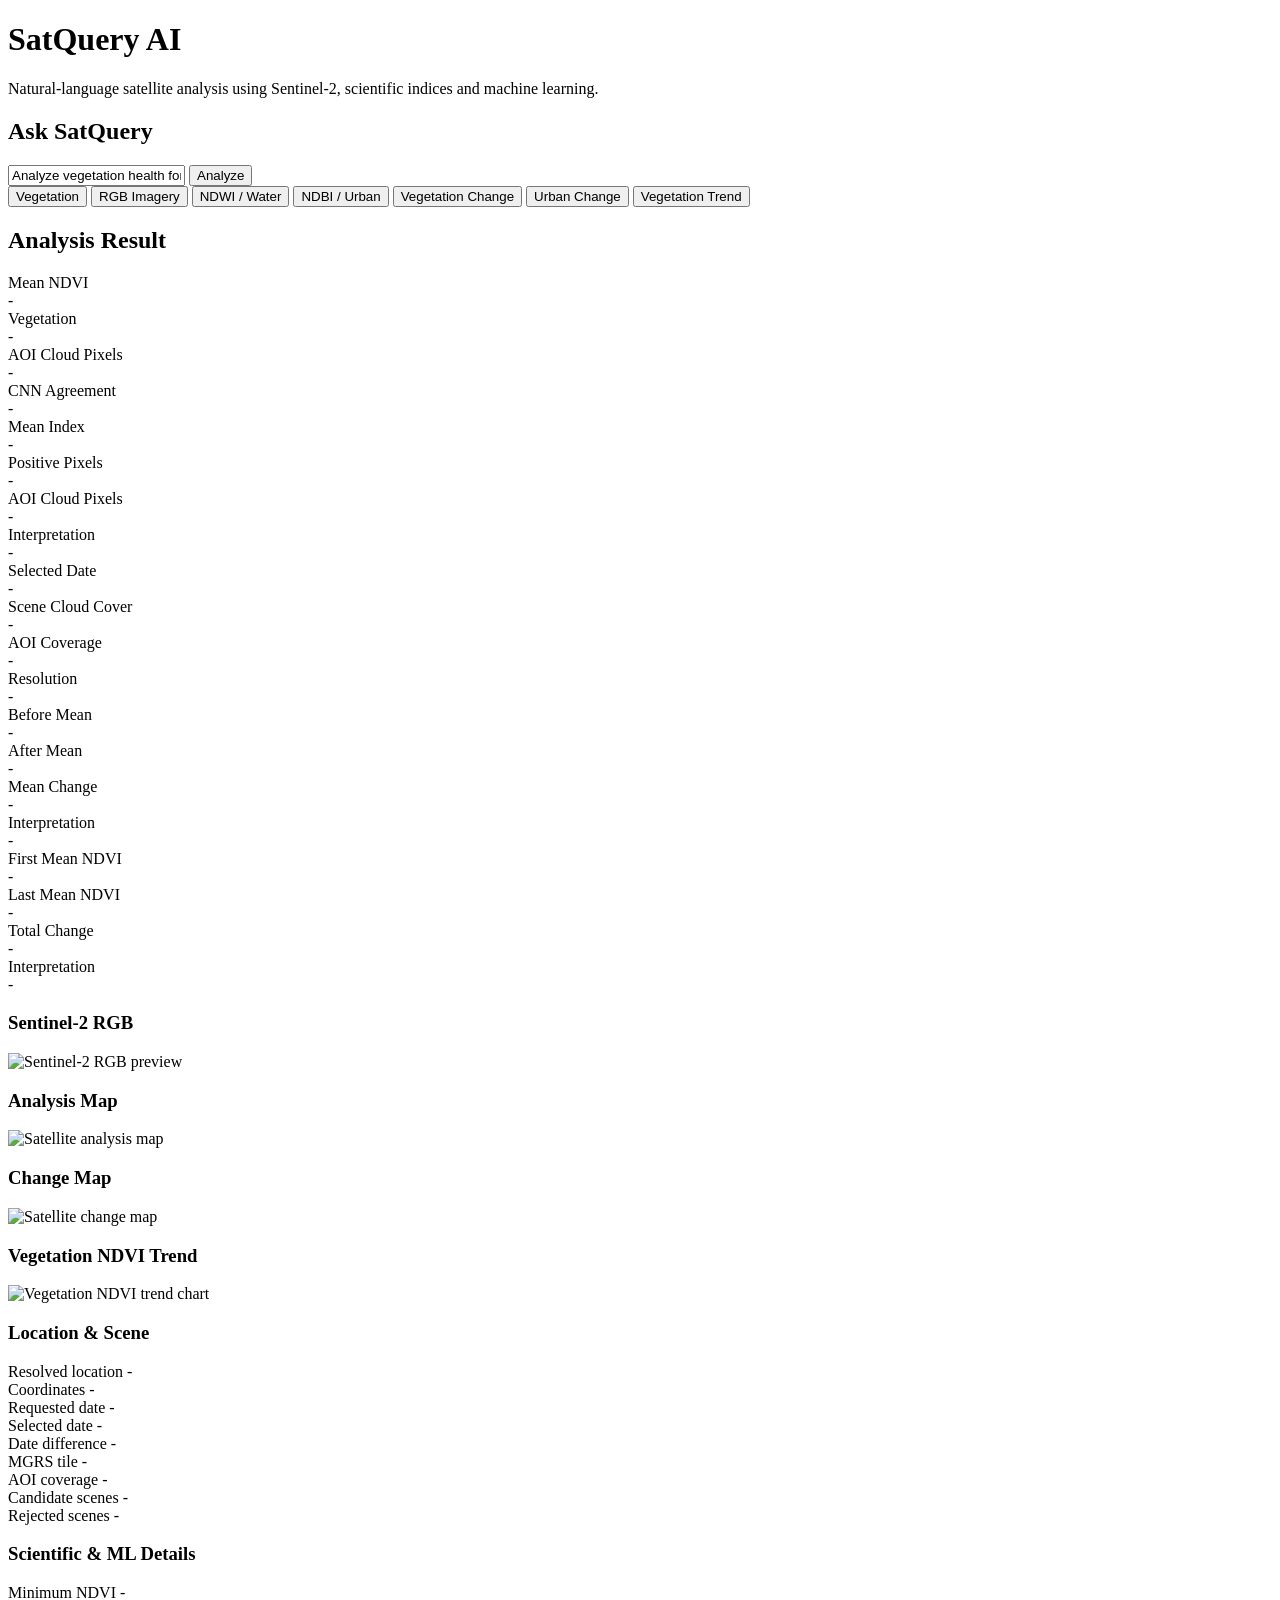
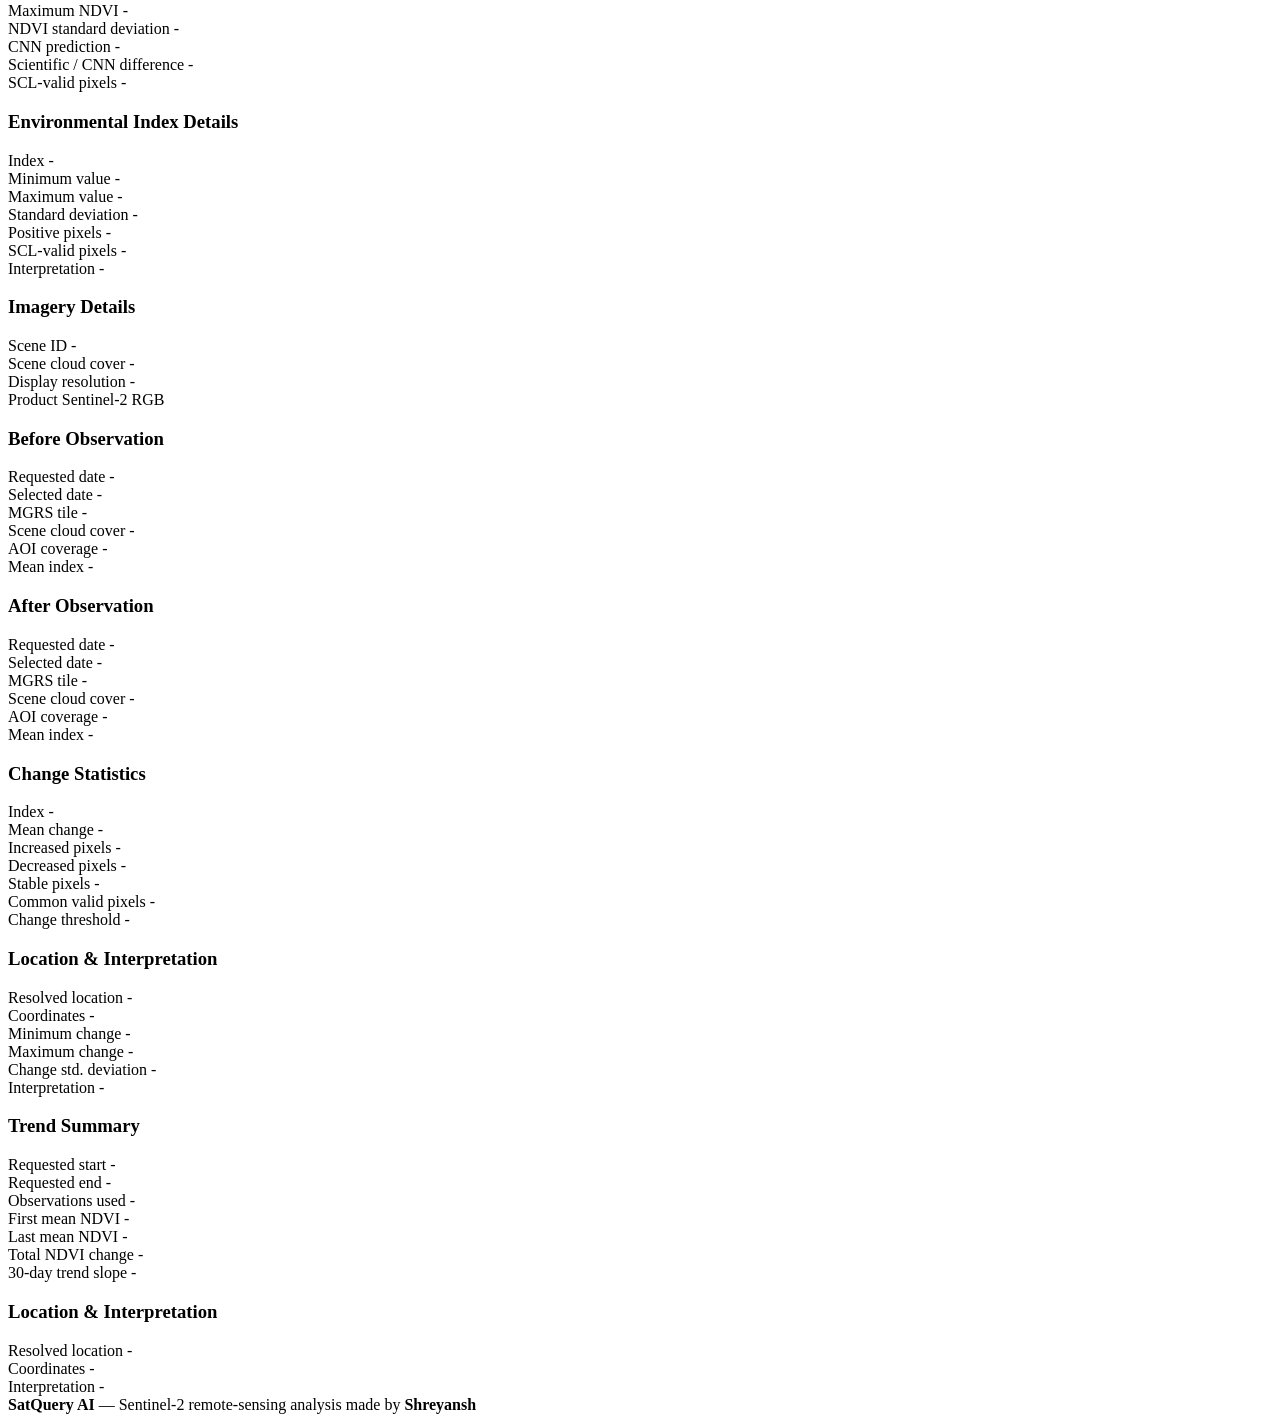
==== commit 69da487f: "Adding vegetation trend with graph" ====
--- a/web/index.html
+++ b/web/index.html
@@ -106,6 +106,12 @@
             >
                 Urban Change
             </button>
+            <button
+                class="example-button"
+                data-query="Analyze vegetation trend in Varanasi between 2026-01-10 and 2026-04-10"
+            >
+                Vegetation Trend
+            </button>
 
         </div>
 
@@ -395,6 +401,67 @@
 
         </div>
 
+        <div
+            class="metrics hidden"
+            id="trendMetrics"
+>
+
+            <div class="metric">
+                <div class="metric-label">
+                    First Mean NDVI
+                </div>
+
+                <div
+                    class="metric-value"
+                    id="trendFirstMean"
+                >
+                    -
+                </div>
+            </div>
+
+
+            <div class="metric">
+                <div class="metric-label">
+                    Last Mean NDVI
+                </div>
+
+                <div
+                    class="metric-value"
+                    id="trendLastMean"
+                >
+                    -
+                </div>
+            </div>
+
+
+            <div class="metric">
+                <div class="metric-label">
+                    Total Change
+                </div>
+
+                <div
+                    class="metric-value"
+                    id="trendTotalChange"
+                >
+                    -
+                </div>
+            </div>
+
+
+            <div class="metric">
+                <div class="metric-label">
+                    Interpretation
+                </div>
+
+                <div
+                    class="metric-value small-value"
+                    id="trendInterpretation"
+                >
+                    -
+                </div>
+            </div>
+
+        </div>
 
         <!-- STANDARD IMAGES -->
 
@@ -460,6 +527,25 @@
             </div>
 
         </div>
+        <div
+            class="images-grid single-image hidden"
+            id="trendImagesGrid"
+        >
+
+            <div class="image-card">
+
+                <h3>
+                    Vegetation NDVI Trend
+                </h3>
+
+                <img
+                    id="trendImage"
+                    alt="Vegetation NDVI trend chart"
+                >
+
+            </div>
+
+        </div>
 
 
         <!-- NORMAL DETAILS -->
@@ -817,6 +903,79 @@
             </div>
 
         </div>
+        <div
+            class="details-grid hidden"
+            id="trendDetailsGrid"
+        >
+
+            <div class="details-card">
+
+                <h3>
+                    Trend Summary
+                </h3>
+
+                <div class="detail">
+                    <span>Requested start</span>
+                    <span id="trendRequestedStart">-</span>
+                </div>
+
+                <div class="detail">
+                    <span>Requested end</span>
+                    <span id="trendRequestedEnd">-</span>
+                </div>
+
+                <div class="detail">
+                    <span>Observations used</span>
+                    <span id="trendObservationCount">-</span>
+                </div>
+
+                <div class="detail">
+                    <span>First mean NDVI</span>
+                    <span id="trendDetailFirst">-</span>
+                </div>
+
+                <div class="detail">
+                    <span>Last mean NDVI</span>
+                    <span id="trendDetailLast">-</span>
+                </div>
+
+                <div class="detail">
+                    <span>Total NDVI change</span>
+                    <span id="trendDetailChange">-</span>
+                </div>
+
+                <div class="detail">
+                    <span>30-day trend slope</span>
+                    <span id="trendSlope30">-</span>
+                </div>
+
+            </div>
+
+
+            <div class="details-card">
+
+                <h3>
+                    Location & Interpretation
+                </h3>
+
+                <div class="detail">
+                    <span>Resolved location</span>
+                    <span id="trendResolvedLocation">-</span>
+                </div>
+
+                <div class="detail">
+                    <span>Coordinates</span>
+                    <span id="trendCoordinates">-</span>
+                </div>
+
+                <div class="detail">
+                    <span>Interpretation</span>
+                    <span id="trendDetailInterpretation">-</span>
+                </div>
+
+            </div>
+
+        </div>
 
     </section>
 
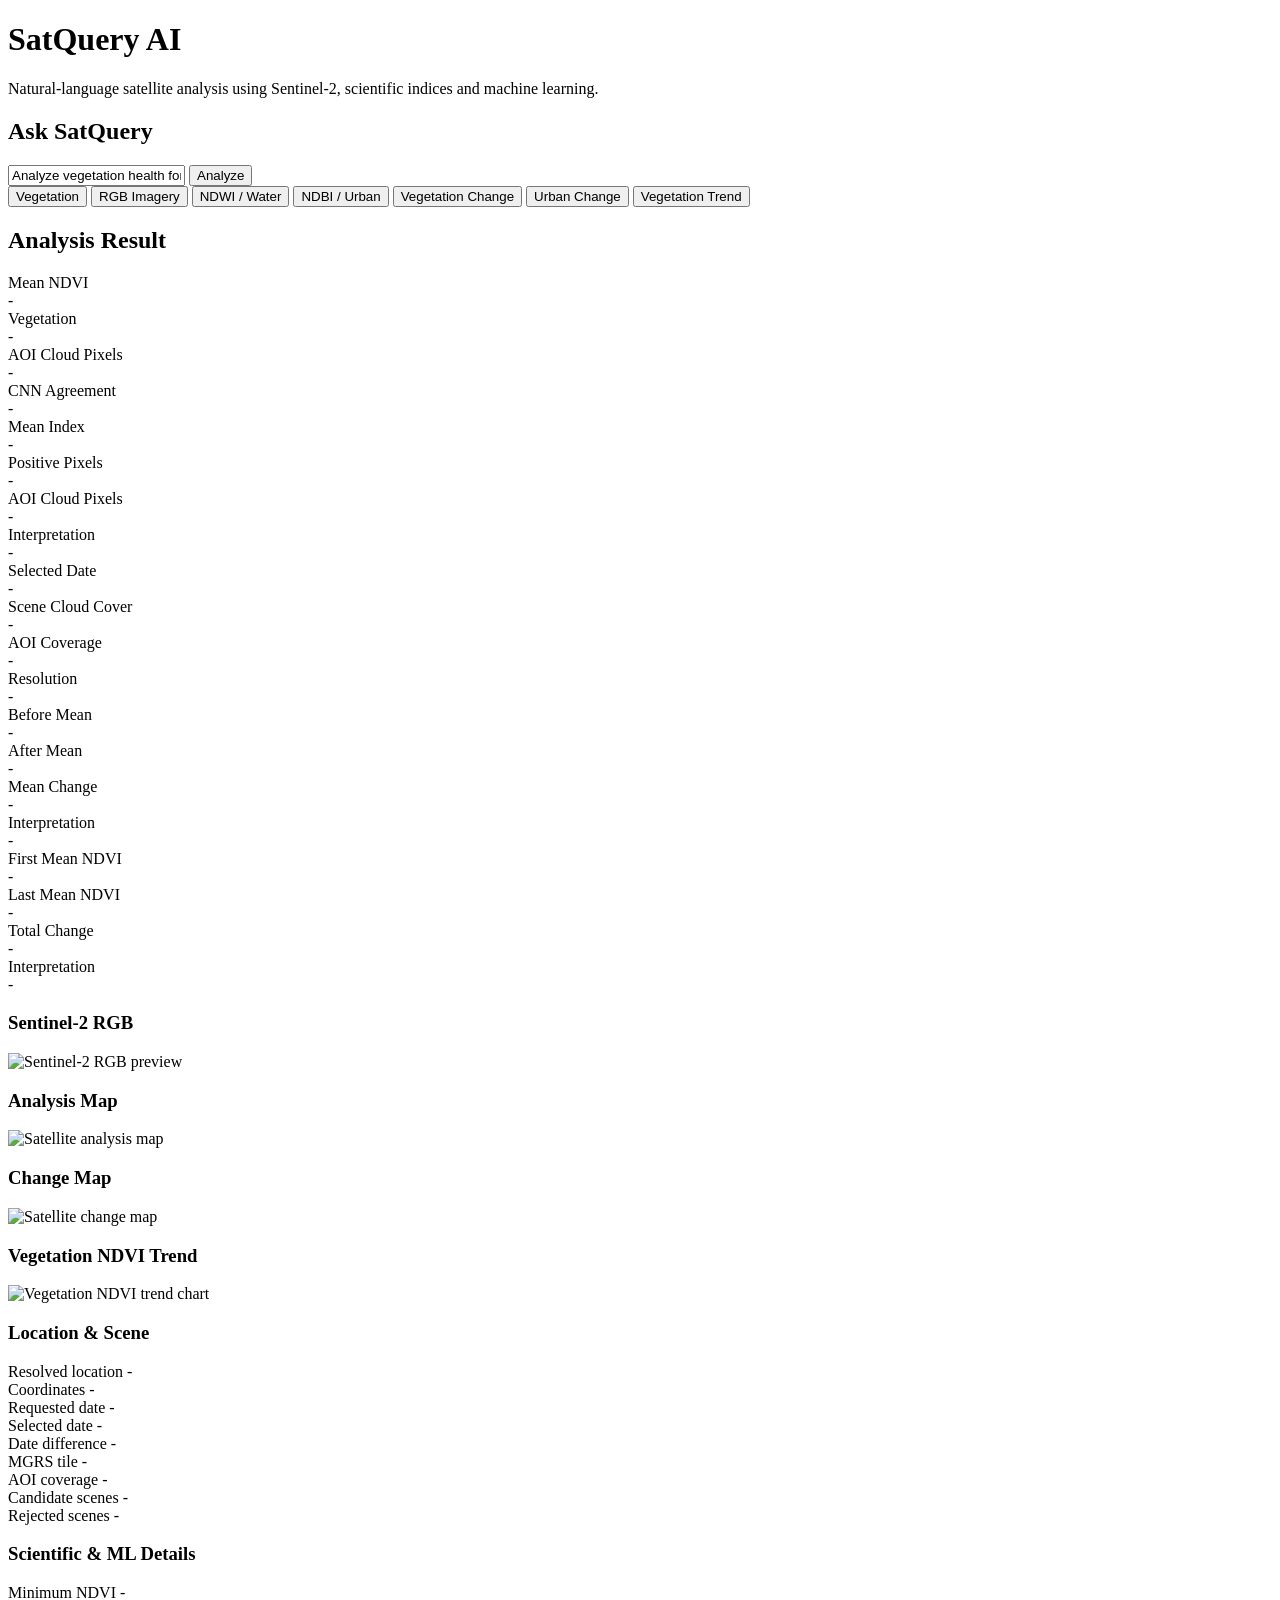
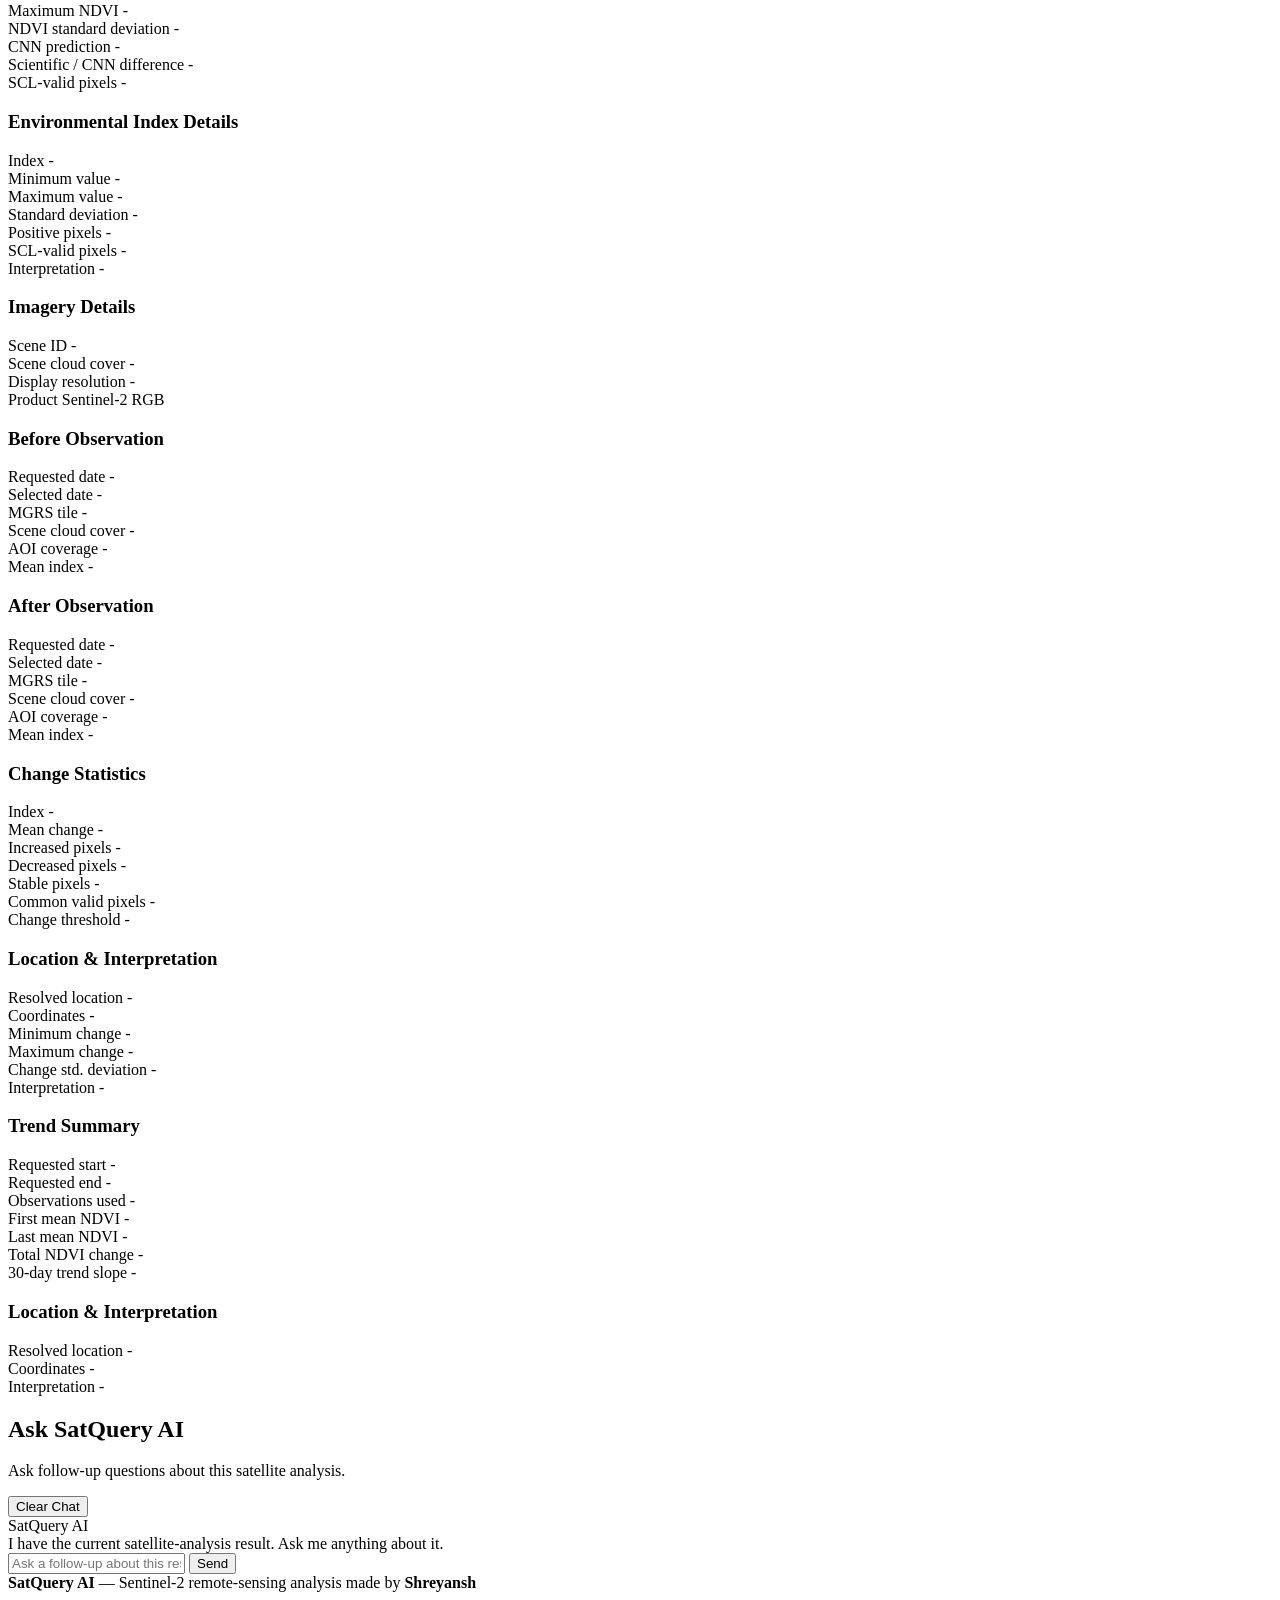
==== commit c09be944: "Adding LLM for follow-up questions about searched query" ====
--- a/web/index.html
+++ b/web/index.html
@@ -977,6 +977,82 @@
 
         </div>
 
+                <!-- AI FOLLOW-UP ASSISTANT -->
+
+        <div
+            class="ai-chat hidden"
+            id="aiChat"
+        >
+
+            <div class="ai-chat-header">
+
+                <div>
+                    <h2>
+                        Ask SatQuery AI
+                    </h2>
+
+                    <p>
+                        Ask follow-up questions about
+                        this satellite analysis.
+                    </p>
+                </div>
+
+                <button
+                    id="clearChatButton"
+                    class="chat-clear-button"
+                    type="button"
+                >
+                    Clear Chat
+                </button>
+
+            </div>
+
+
+            <div
+                class="chat-messages"
+                id="chatMessages"
+            >
+
+                <div class="chat-message assistant-message">
+                    <div class="chat-role">
+                        SatQuery AI
+                    </div>
+
+                    <div class="chat-text">
+                        I have the current satellite-analysis
+                        result. Ask me anything about it.
+                    </div>
+                </div>
+
+            </div>
+
+
+            <div
+                class="chat-status"
+                id="chatStatus"
+            ></div>
+
+
+            <div class="chat-input-row">
+
+                <input
+                    id="chatInput"
+                    type="text"
+                    placeholder="Ask a follow-up about this result..."
+                    autocomplete="off"
+                >
+
+                <button
+                    id="chatSendButton"
+                    type="button"
+                >
+                    Send
+                </button>
+
+            </div>
+
+        </div>
+
     </section>
 
 </main>
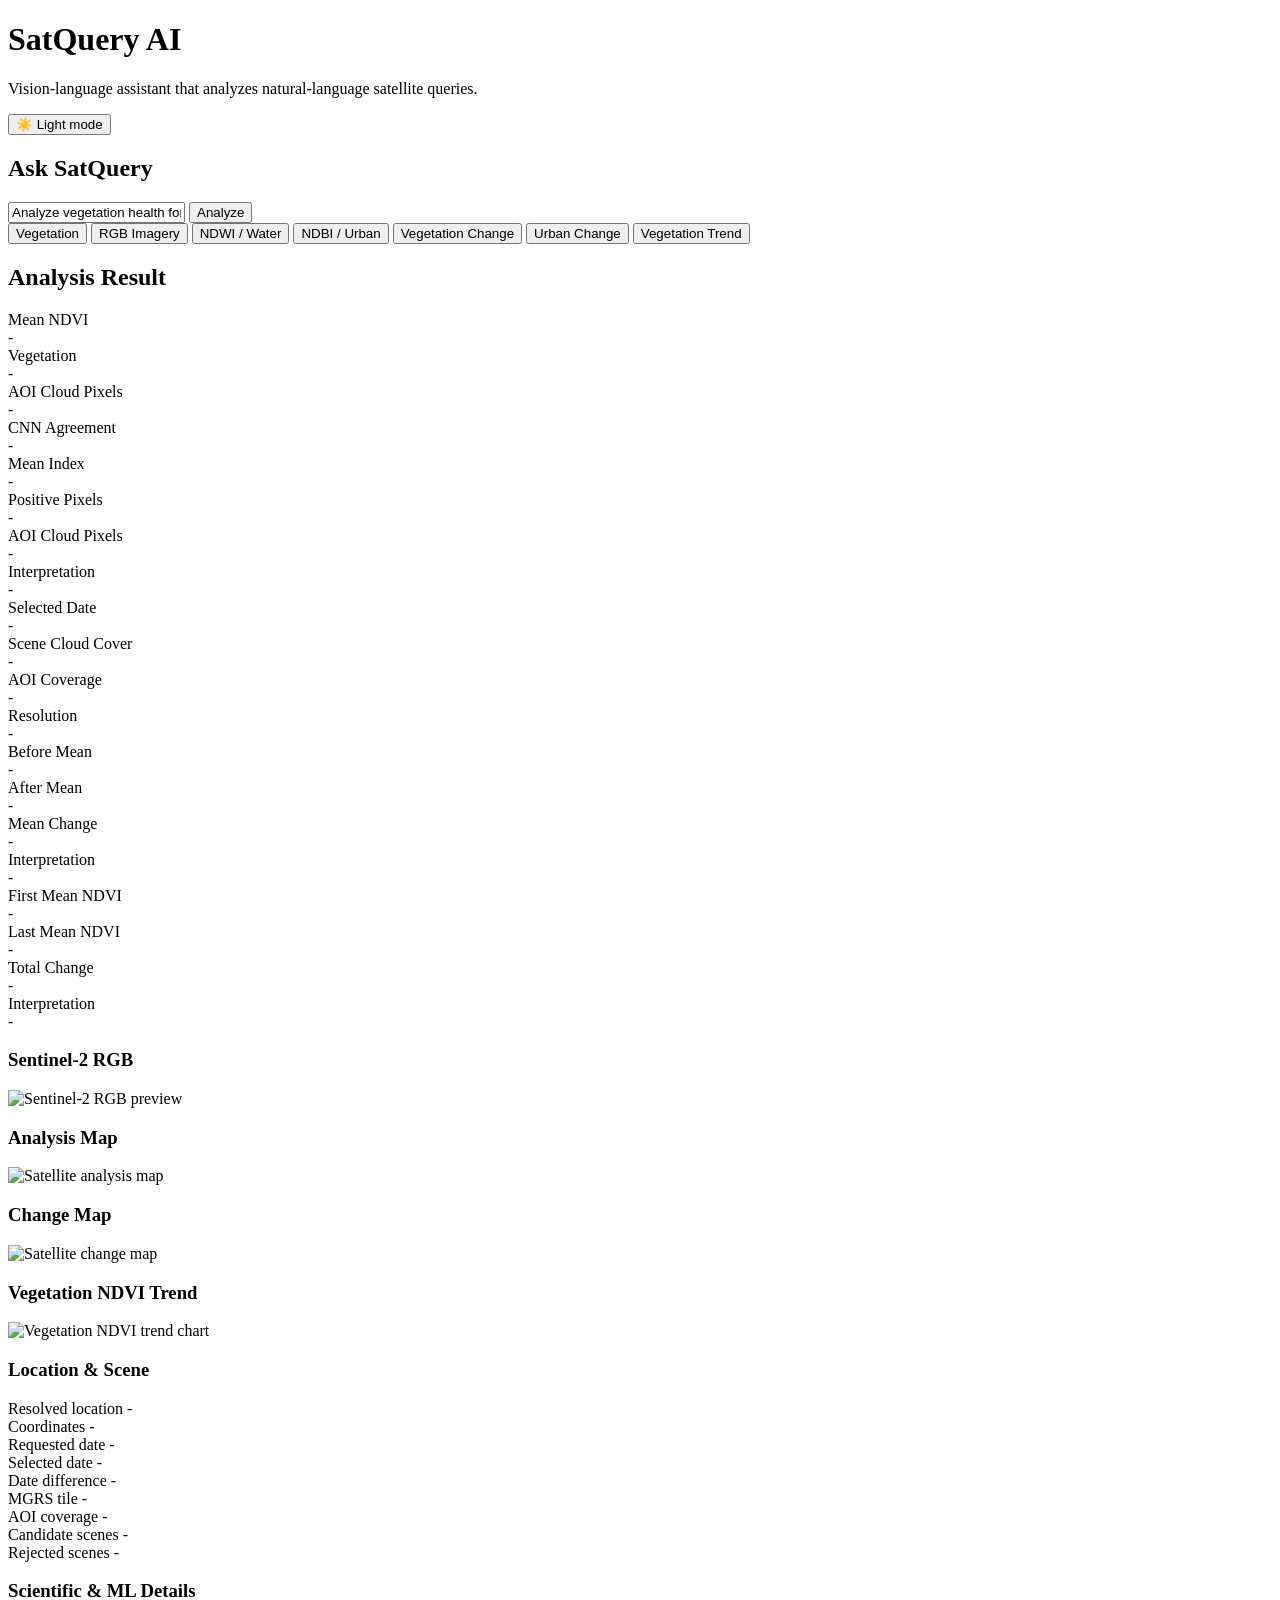
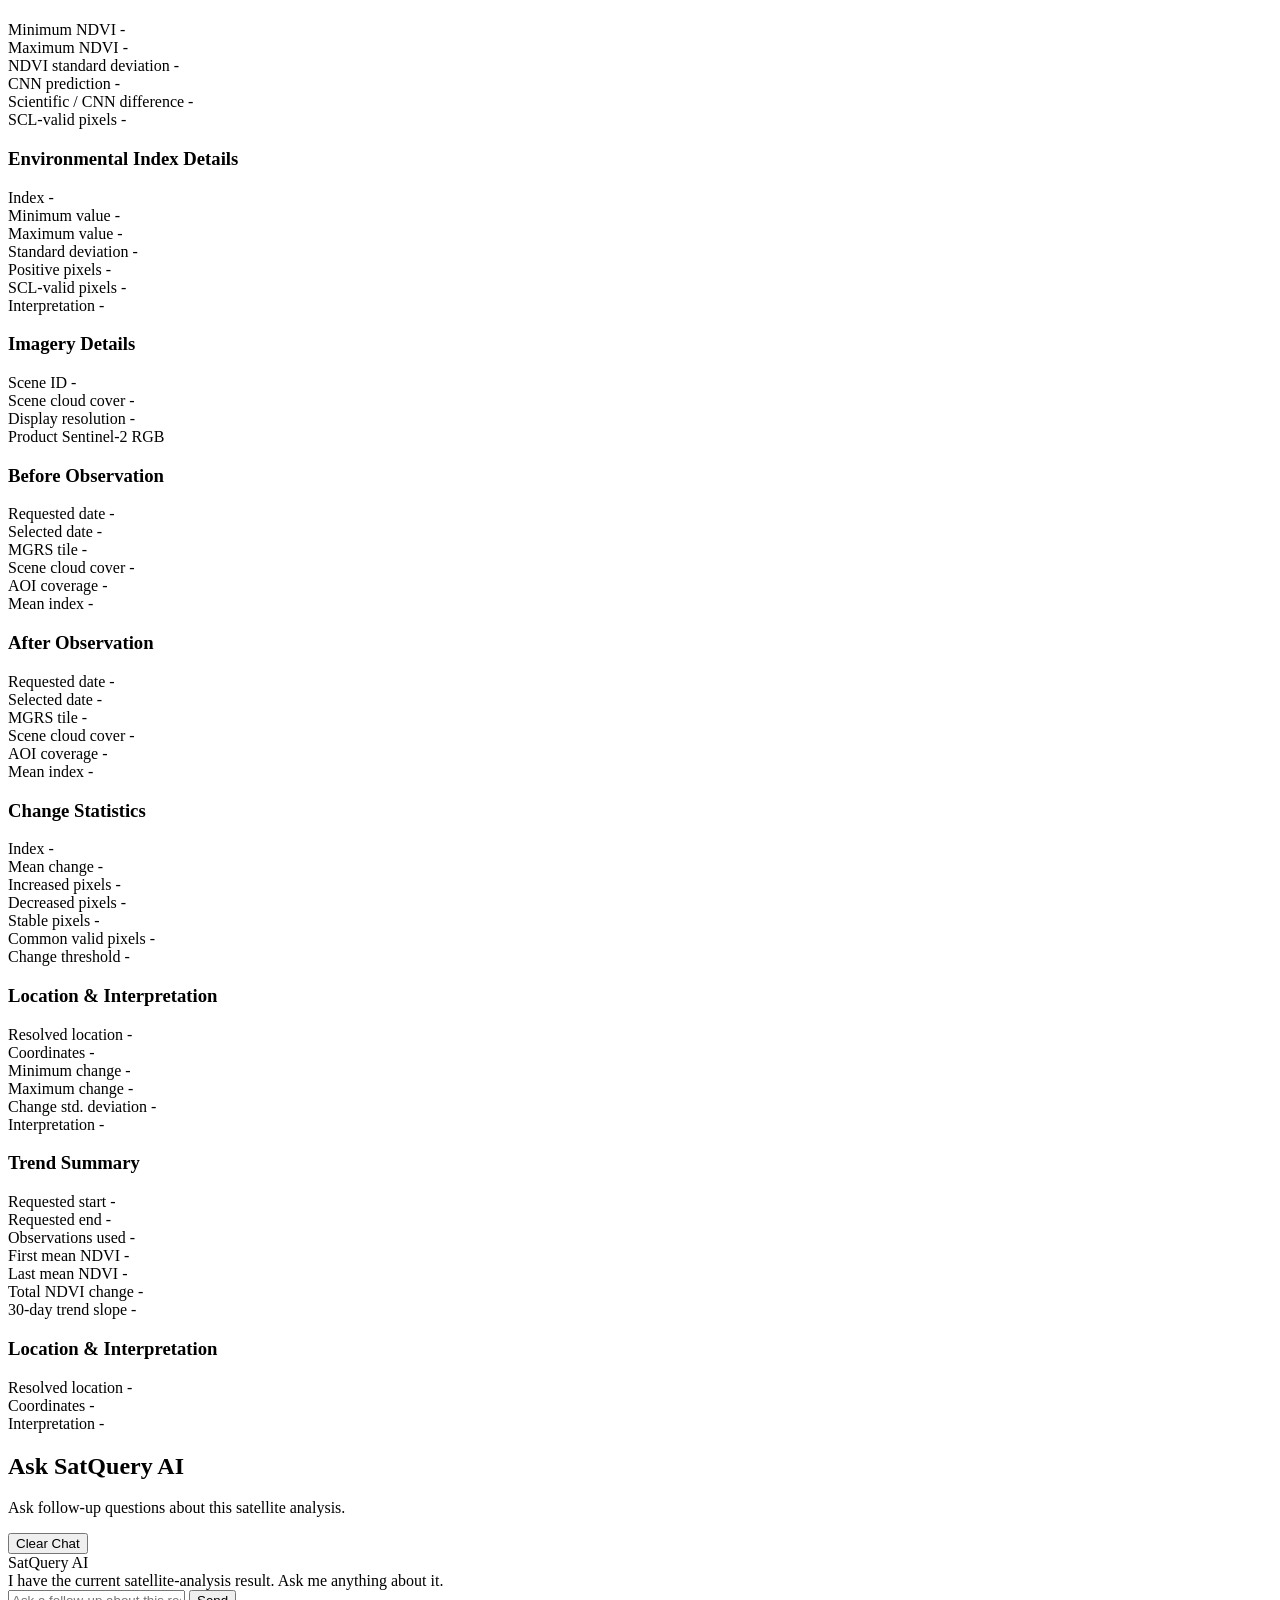
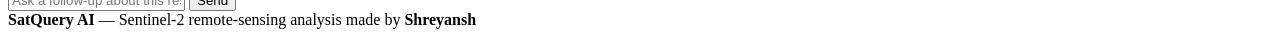
==== commit 24694354: "Add light mode theme and update frontend UI" ====
--- a/web/index.html
+++ b/web/index.html
@@ -26,15 +26,32 @@
 
 <header>
 
-    <h1>
-        SatQuery AI
-    </h1>
-
-    <p>
-        Natural-language satellite analysis
-        using Sentinel-2, scientific indices
-        and machine learning.
-    </p>
+    <div class="header-content">
+
+        <div class="header-copy">
+
+            <h1>
+                SatQuery AI
+            </h1>
+
+            <p>
+                Vision-language assistant that analyzes natural-language satellite queries.
+            </p>
+
+        </div>
+
+        <button
+            id="themeToggle"
+            class="theme-toggle"
+            type="button"
+            aria-label="Switch to light mode"
+            aria-pressed="false"
+        >
+            <span id="themeIcon" aria-hidden="true">☀️</span>
+            <span id="themeLabel">Light mode</span>
+        </button>
+
+    </div>
 
 </header>
 
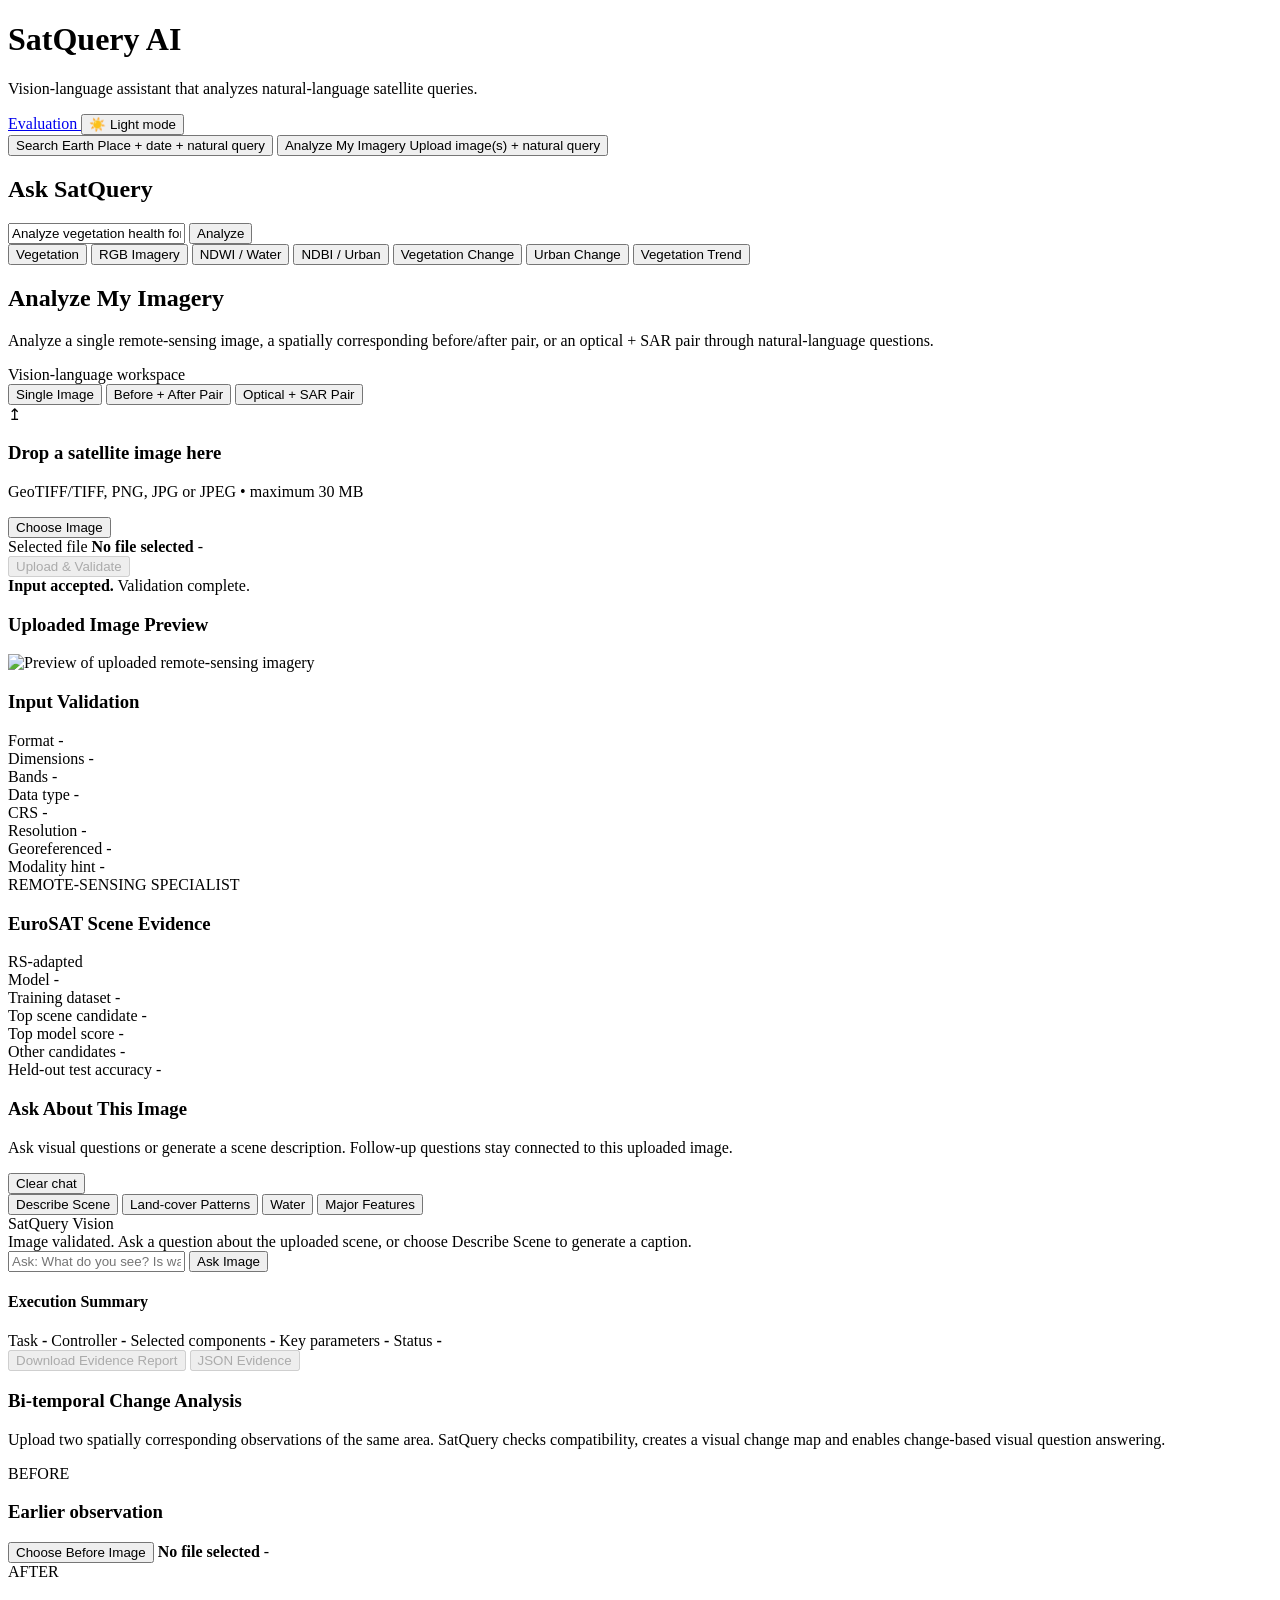
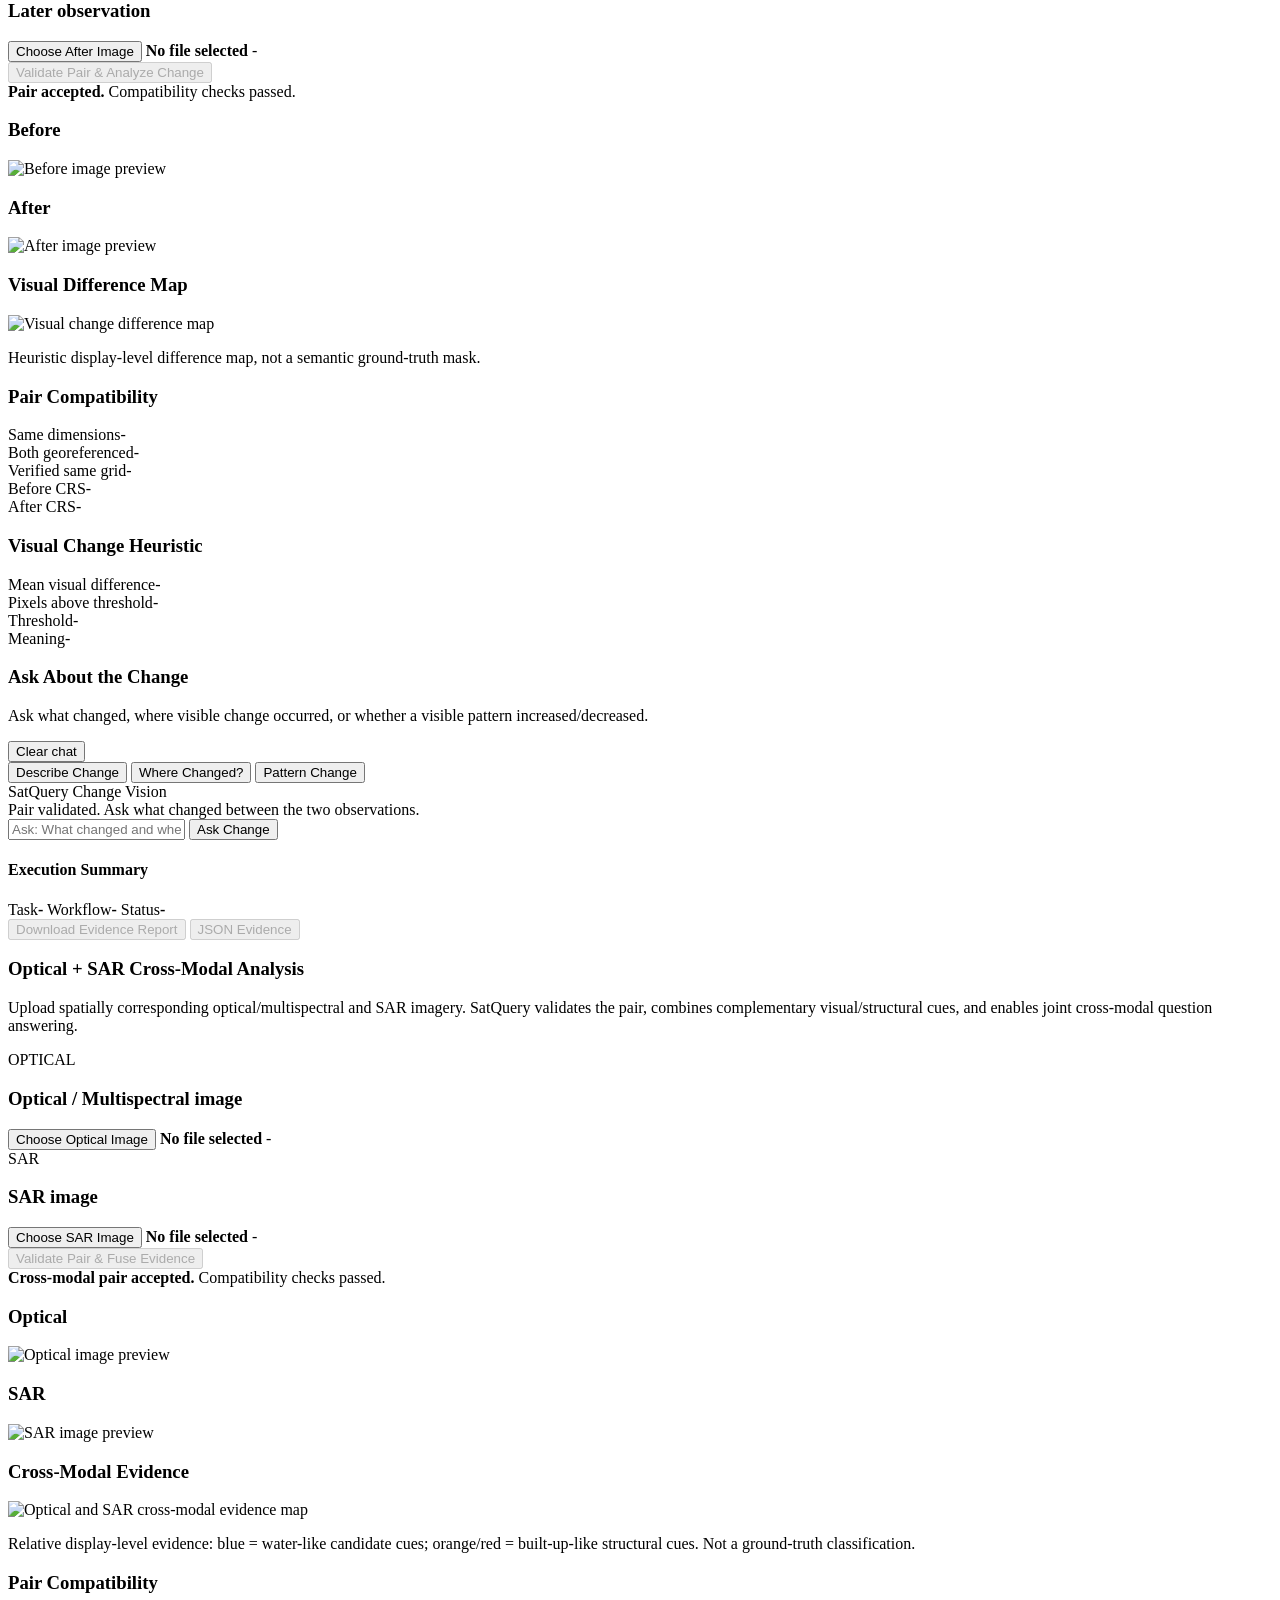
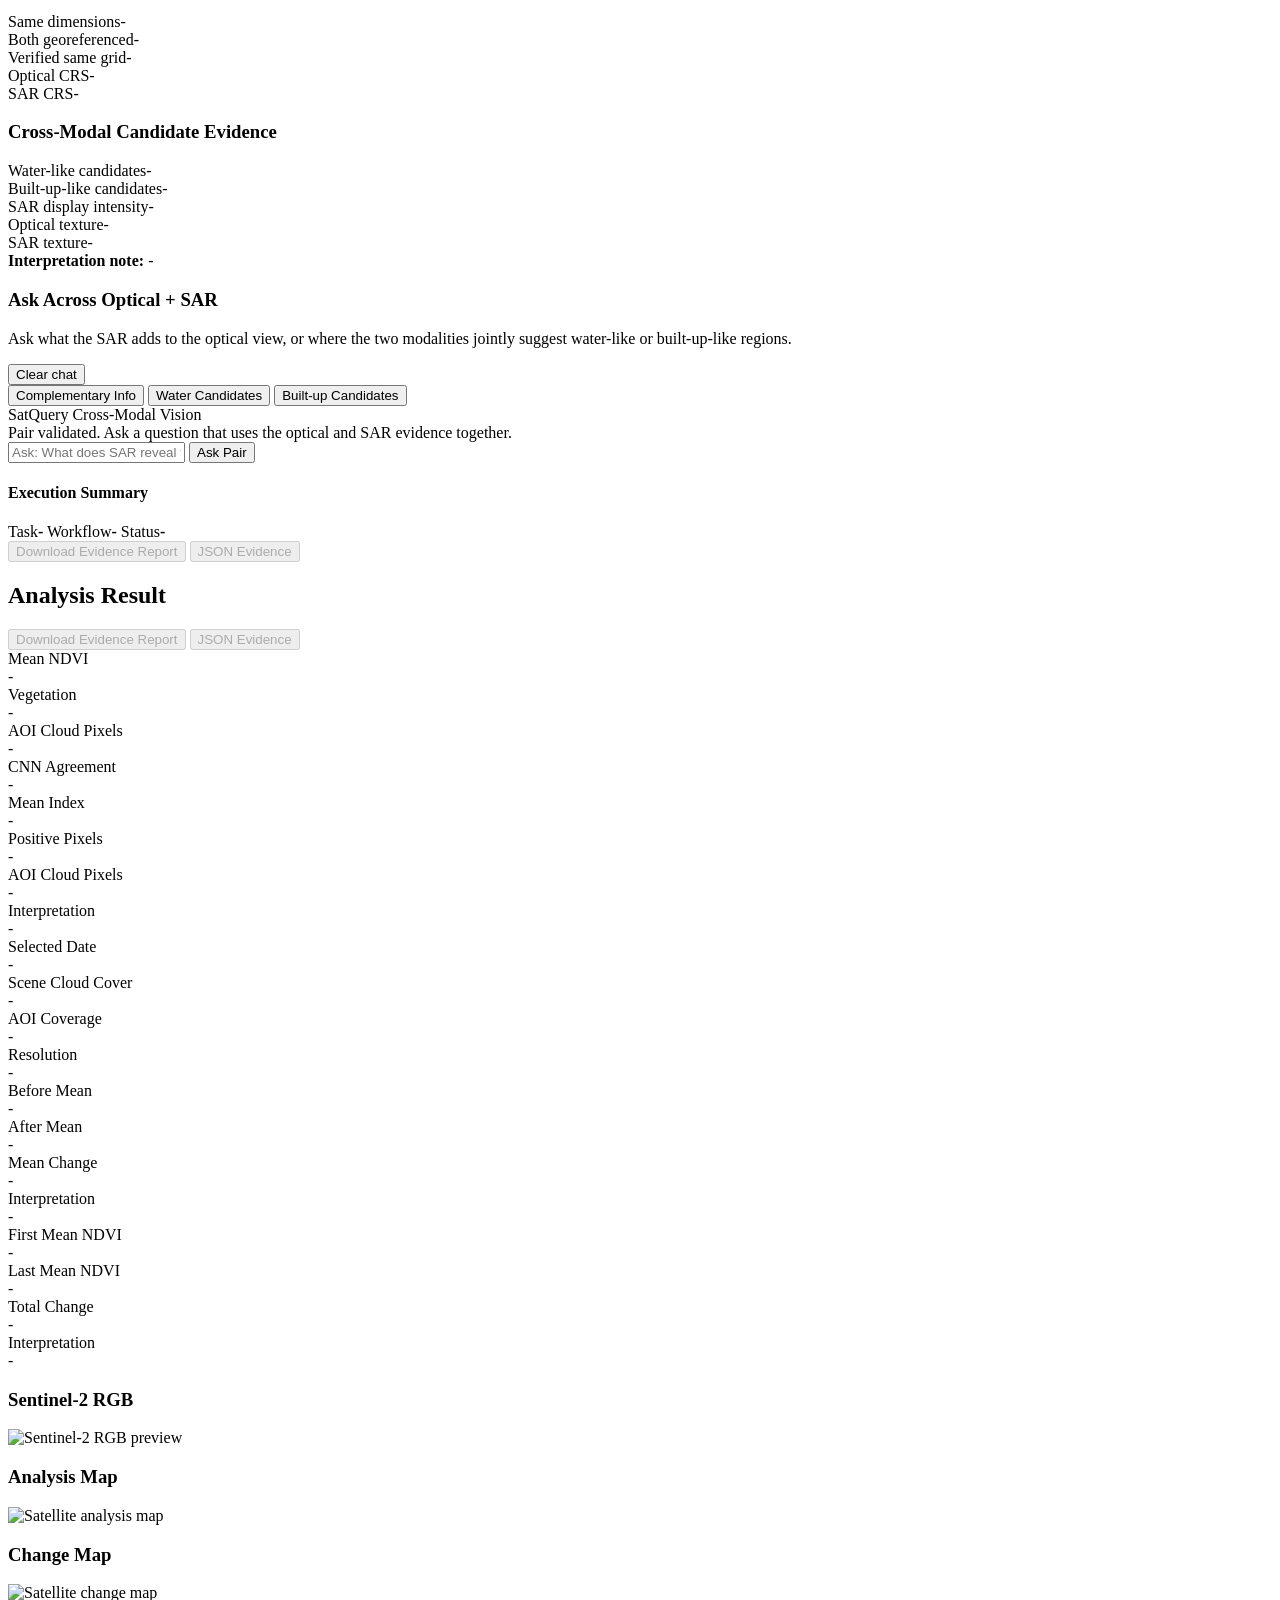
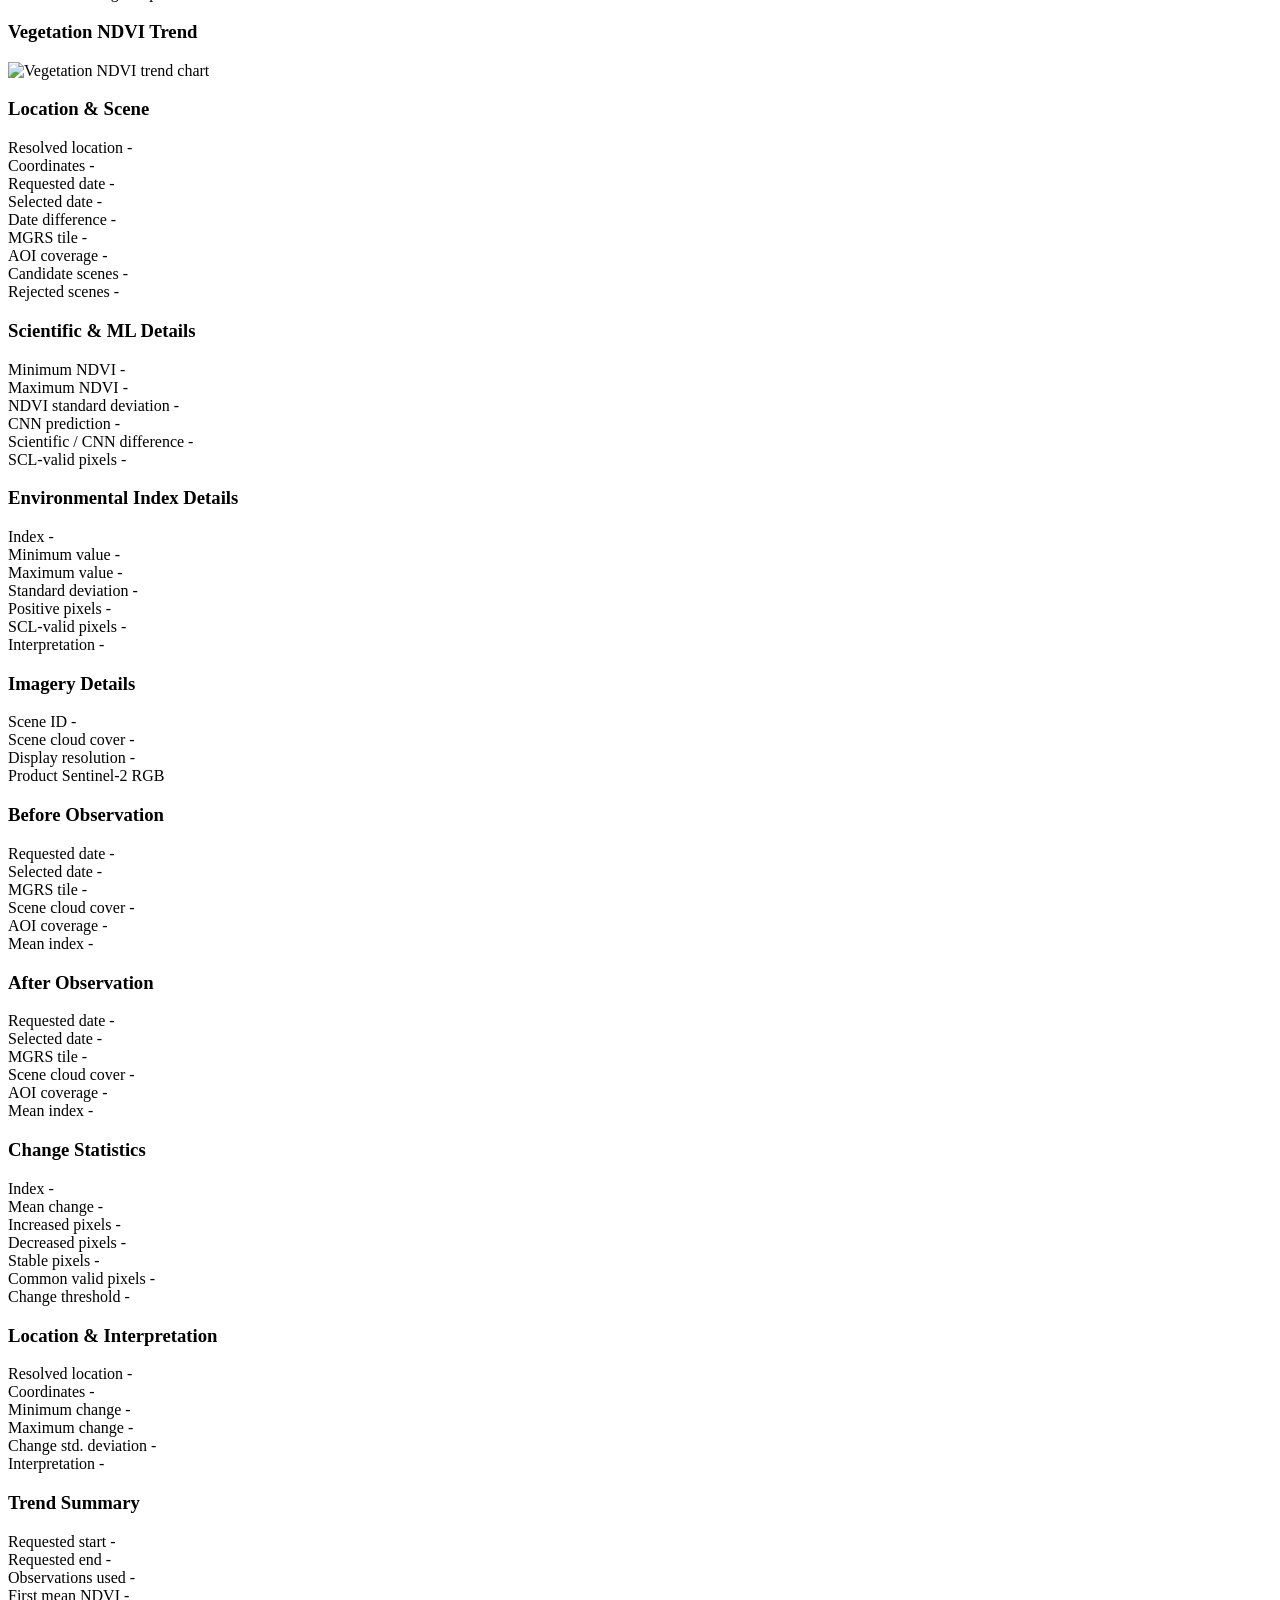
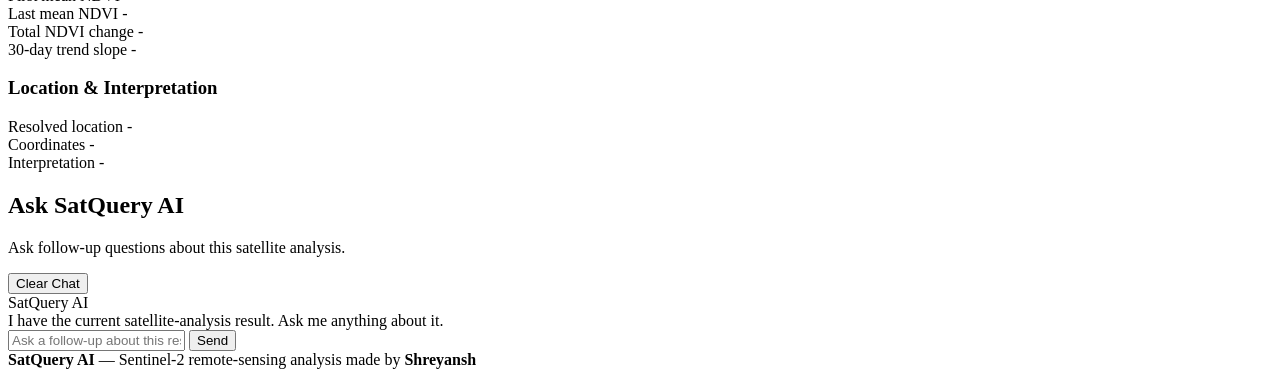
==== commit e02a7fc2: "Adding user image analysis with complete SatQuery AI evaluation and deployment release" ====
--- a/web/index.html
+++ b/web/index.html
@@ -40,25 +40,61 @@
 
         </div>
 
+        <div class="header-actions">
+            <a
+                id="evaluationLink"
+                class="header-link-button"
+                href="/evaluation"
+                title="Open the SatQuery evaluation and benchmark-readiness center"
+            >
+                Evaluation
+            </a>
+
+            <button
+                id="themeToggle"
+                class="theme-toggle"
+                type="button"
+                aria-label="Switch to light mode"
+                aria-pressed="false"
+            >
+                <span id="themeIcon" aria-hidden="true">☀️</span>
+                <span id="themeLabel">Light mode</span>
+            </button>
+        </div>
+
+    </div>
+
+</header>
+
+
+<main>
+
+    <section class="workspace-switcher" aria-label="SatQuery workspace mode">
+
         <button
-            id="themeToggle"
-            class="theme-toggle"
+            id="searchEarthModeButton"
+            class="workspace-tab active"
             type="button"
-            aria-label="Switch to light mode"
+            aria-pressed="true"
+        >
+            <span class="workspace-tab-title">Search Earth</span>
+            <span class="workspace-tab-copy">Place + date + natural query</span>
+        </button>
+
+        <button
+            id="analyzeImageryModeButton"
+            class="workspace-tab"
+            type="button"
             aria-pressed="false"
         >
-            <span id="themeIcon" aria-hidden="true">☀️</span>
-            <span id="themeLabel">Light mode</span>
+            <span class="workspace-tab-title">Analyze My Imagery</span>
+            <span class="workspace-tab-copy">Upload image(s) + natural query</span>
         </button>
 
-    </div>
-
-</header>
-
-
-<main>
-
-    <section class="query-panel">
+    </section>
+
+
+    <section class="query-panel" id="searchEarthPanel">
 
         <h2>
             Ask SatQuery
@@ -138,6 +174,667 @@
     </section>
 
 
+    <section
+        class="upload-panel hidden"
+        id="analyzeImageryPanel"
+    >
+
+        <div class="upload-panel-header">
+            <div>
+                <h2>Analyze My Imagery</h2>
+                <p>
+                    Analyze a single remote-sensing image, a spatially corresponding
+                    before/after pair, or an optical + SAR pair through natural-language questions.
+                </p>
+            </div>
+
+            <span class="phase-badge">Vision-language workspace</span>
+        </div>
+
+        <div class="imagery-mode-switcher" aria-label="Uploaded imagery workflow">
+            <button
+                id="singleImageModeButton"
+                class="imagery-mode-tab active"
+                type="button"
+                aria-pressed="true"
+            >
+                Single Image
+            </button>
+            <button
+                id="changePairModeButton"
+                class="imagery-mode-tab"
+                type="button"
+                aria-pressed="false"
+            >
+                Before + After Pair
+            </button>
+            <button
+                id="crossModalModeButton"
+                class="imagery-mode-tab"
+                type="button"
+                aria-pressed="false"
+            >
+                Optical + SAR Pair
+            </button>
+        </div>
+
+        <div id="singleImageWorkflow">
+
+        <div
+            class="upload-dropzone"
+            id="uploadDropzone"
+            aria-label="Remote-sensing image drop area"
+        >
+            <div class="upload-icon" aria-hidden="true">↥</div>
+            <h3>Drop a satellite image here</h3>
+            <p>GeoTIFF/TIFF, PNG, JPG or JPEG • maximum 30 MB</p>
+
+            <button
+                id="chooseImageryButton"
+                class="secondary-action-button"
+                type="button"
+            >
+                Choose Image
+            </button>
+
+            <input
+                id="imageryFileInput"
+                type="file"
+                accept=".tif,.tiff,.png,.jpg,.jpeg,image/tiff,image/png,image/jpeg"
+                hidden
+            >
+        </div>
+
+        <div class="selected-file-row">
+            <div>
+                <span class="selected-file-label">Selected file</span>
+                <strong id="selectedImageryName">No file selected</strong>
+                <span id="selectedImagerySize">-</span>
+            </div>
+
+            <button
+                id="uploadImageryButton"
+                class="primary-upload-button"
+                type="button"
+                disabled
+            >
+                Upload & Validate
+            </button>
+        </div>
+
+        <div id="uploadStatus" class="upload-status"></div>
+
+        <div
+            class="uploaded-image-result hidden"
+            id="uploadedImageResult"
+        >
+
+            <div class="upload-success-banner">
+                <strong>Input accepted.</strong>
+                <span id="uploadValidationMessage">Validation complete.</span>
+            </div>
+
+            <div class="uploaded-preview-grid">
+
+                <div class="image-card uploaded-preview-card">
+                    <h3>Uploaded Image Preview</h3>
+                    <img
+                        id="uploadedPreviewImage"
+                        alt="Preview of uploaded remote-sensing imagery"
+                    >
+                    <p class="preview-note" id="uploadedPreviewNote"></p>
+                </div>
+
+                <div class="details-card upload-metadata-card">
+                    <h3>Input Validation</h3>
+
+                    <div class="detail">
+                        <span>Format</span>
+                        <span id="uploadedFormat">-</span>
+                    </div>
+
+                    <div class="detail">
+                        <span>Dimensions</span>
+                        <span id="uploadedDimensions">-</span>
+                    </div>
+
+                    <div class="detail">
+                        <span>Bands</span>
+                        <span id="uploadedBands">-</span>
+                    </div>
+
+                    <div class="detail">
+                        <span>Data type</span>
+                        <span id="uploadedDtype">-</span>
+                    </div>
+
+                    <div class="detail">
+                        <span>CRS</span>
+                        <span id="uploadedCrs">-</span>
+                    </div>
+
+                    <div class="detail">
+                        <span>Resolution</span>
+                        <span id="uploadedResolution">-</span>
+                    </div>
+
+                    <div class="detail">
+                        <span>Georeferenced</span>
+                        <span id="uploadedGeoreferenced">-</span>
+                    </div>
+
+                    <div class="detail">
+                        <span>Modality hint</span>
+                        <span id="uploadedModalityHint">-</span>
+                    </div>
+
+                    <div class="upload-warning hidden" id="uploadWarning"></div>
+                </div>
+
+            </div>
+
+            <div
+                class="details-card specialist-evidence-card hidden"
+                id="specialistEvidenceCard"
+            >
+                <div class="specialist-card-heading">
+                    <div>
+                        <span class="specialist-kicker">REMOTE-SENSING SPECIALIST</span>
+                        <h3>EuroSAT Scene Evidence</h3>
+                    </div>
+                    <span class="specialist-badge">RS-adapted</span>
+                </div>
+
+                <div class="detail">
+                    <span>Model</span>
+                    <span id="specialistModelName">-</span>
+                </div>
+
+                <div class="detail">
+                    <span>Training dataset</span>
+                    <span id="specialistDataset">-</span>
+                </div>
+
+                <div class="detail">
+                    <span>Top scene candidate</span>
+                    <span id="specialistTopCandidate">-</span>
+                </div>
+
+                <div class="detail">
+                    <span>Top model score</span>
+                    <span id="specialistTopScore">-</span>
+                </div>
+
+                <div class="detail">
+                    <span>Other candidates</span>
+                    <span id="specialistOtherCandidates">-</span>
+                </div>
+
+                <div class="detail">
+                    <span>Held-out test accuracy</span>
+                    <span id="specialistTestAccuracy">-</span>
+                </div>
+
+                <p class="specialist-note" id="specialistNote"></p>
+            </div>
+
+            <div class="uploaded-vqa-panel">
+
+                <div class="uploaded-vqa-header">
+                    <div>
+                        <h3>Ask About This Image</h3>
+                        <p>
+                            Ask visual questions or generate a scene description.
+                            Follow-up questions stay connected to this uploaded image.
+                        </p>
+                    </div>
+
+                    <button
+                        id="clearUploadedChatButton"
+                        class="chat-clear-button"
+                        type="button"
+                    >
+                        Clear chat
+                    </button>
+                </div>
+
+                <div class="uploaded-vqa-examples">
+                    <button
+                        class="uploaded-vqa-example"
+                        type="button"
+                        data-upload-question="Describe this remote-sensing scene and its major visible spatial patterns."
+                    >
+                        Describe Scene
+                    </button>
+
+                    <button
+                        class="uploaded-vqa-example"
+                        type="button"
+                        data-upload-question="What major land-cover or surface patterns are visually suggested in this image? Be cautious where uncertain."
+                    >
+                        Land-cover Patterns
+                    </button>
+
+                    <button
+                        class="uploaded-vqa-example"
+                        type="button"
+                        data-upload-question="Is there any water-like area visible in this image? If yes, describe where it appears."
+                    >
+                        Water
+                    </button>
+
+                    <button
+                        class="uploaded-vqa-example"
+                        type="button"
+                        data-upload-question="What are the major visible features in this image and where are they located relative to the image?"
+                    >
+                        Major Features
+                    </button>
+                </div>
+
+                <div
+                    class="chat-messages uploaded-chat-messages"
+                    id="uploadedChatMessages"
+                >
+                    <div class="chat-message assistant-message">
+                        <div class="chat-role">SatQuery Vision</div>
+                        <div>
+                            Image validated. Ask a question about the uploaded scene,
+                            or choose Describe Scene to generate a caption.
+                        </div>
+                    </div>
+                </div>
+
+                <div id="uploadedChatStatus" class="chat-status"></div>
+
+                <div class="chat-input-row">
+                    <input
+                        id="uploadedChatInput"
+                        type="text"
+                        maxlength="1000"
+                        placeholder="Ask: What do you see? Is water visible? Where are the major features?"
+                    >
+
+                    <button
+                        id="uploadedChatSendButton"
+                        type="button"
+                    >
+                        Ask Image
+                    </button>
+                </div>
+
+                <div
+                    class="execution-trace hidden"
+                    id="uploadedExecutionTrace"
+                >
+                    <h4>Execution Summary</h4>
+                    <div class="execution-trace-grid">
+                        <span>Task</span>
+                        <strong id="uploadedExecutionTask">-</strong>
+
+                        <span>Controller</span>
+                        <strong id="uploadedExecutionController">-</strong>
+
+                        <span>Selected components</span>
+                        <strong id="uploadedExecutionTools">-</strong>
+
+                        <span>Key parameters</span>
+                        <strong id="uploadedExecutionParameters">-</strong>
+
+                        <span>Status</span>
+                        <strong id="uploadedExecutionStatus">-</strong>
+                    </div>
+                </div>
+
+                <div class="report-actions">
+                    <button id="downloadUploadedReportButton" class="report-button" type="button" disabled>Download Evidence Report</button>
+                    <button id="downloadUploadedJsonButton" class="report-button secondary" type="button" disabled>JSON Evidence</button>
+                    <span id="uploadedReportStatus" class="report-status"></span>
+                </div>
+
+            </div>
+
+        </div>
+
+        </div>
+
+        <div
+            id="changePairWorkflow"
+            class="hidden"
+        >
+            <div class="pair-intro-card">
+                <h3>Bi-temporal Change Analysis</h3>
+                <p>
+                    Upload two spatially corresponding observations of the same area.
+                    SatQuery checks compatibility, creates a visual change map and
+                    enables change-based visual question answering.
+                </p>
+            </div>
+
+            <div class="pair-file-grid">
+                <div class="pair-file-card">
+                    <span class="pair-file-kicker">BEFORE</span>
+                    <h3>Earlier observation</h3>
+                    <button
+                        id="chooseBeforeButton"
+                        class="secondary-action-button"
+                        type="button"
+                    >Choose Before Image</button>
+                    <input
+                        id="beforeFileInput"
+                        type="file"
+                        accept=".tif,.tiff,.png,.jpg,.jpeg,image/tiff,image/png,image/jpeg"
+                        hidden
+                    >
+                    <strong id="beforeFileName">No file selected</strong>
+                    <span id="beforeFileSize">-</span>
+                </div>
+
+                <div class="pair-file-card">
+                    <span class="pair-file-kicker">AFTER</span>
+                    <h3>Later observation</h3>
+                    <button
+                        id="chooseAfterButton"
+                        class="secondary-action-button"
+                        type="button"
+                    >Choose After Image</button>
+                    <input
+                        id="afterFileInput"
+                        type="file"
+                        accept=".tif,.tiff,.png,.jpg,.jpeg,image/tiff,image/png,image/jpeg"
+                        hidden
+                    >
+                    <strong id="afterFileName">No file selected</strong>
+                    <span id="afterFileSize">-</span>
+                </div>
+            </div>
+
+            <div class="pair-action-row">
+                <button
+                    id="analyzePairButton"
+                    class="primary-upload-button"
+                    type="button"
+                    disabled
+                >Validate Pair & Analyze Change</button>
+            </div>
+
+            <div id="pairStatus" class="upload-status"></div>
+
+            <div id="pairResult" class="hidden">
+                <div class="upload-success-banner">
+                    <strong>Pair accepted.</strong>
+                    <span id="pairValidationMessage">Compatibility checks passed.</span>
+                </div>
+
+                <div class="pair-preview-grid">
+                    <div class="image-card">
+                        <h3>Before</h3>
+                        <img id="beforePreviewImage" alt="Before image preview">
+                    </div>
+                    <div class="image-card">
+                        <h3>After</h3>
+                        <img id="afterPreviewImage" alt="After image preview">
+                    </div>
+                    <div class="image-card">
+                        <h3>Visual Difference Map</h3>
+                        <img id="pairChangeMap" alt="Visual change difference map">
+                        <p class="preview-note">
+                            Heuristic display-level difference map, not a semantic ground-truth mask.
+                        </p>
+                    </div>
+                </div>
+
+                <div class="details-grid pair-details-grid">
+                    <div class="details-card">
+                        <h3>Pair Compatibility</h3>
+                        <div class="detail"><span>Same dimensions</span><span id="pairSameDimensions">-</span></div>
+                        <div class="detail"><span>Both georeferenced</span><span id="pairBothGeoreferenced">-</span></div>
+                        <div class="detail"><span>Verified same grid</span><span id="pairGeospatialCompatible">-</span></div>
+                        <div class="detail"><span>Before CRS</span><span id="pairBeforeCrs">-</span></div>
+                        <div class="detail"><span>After CRS</span><span id="pairAfterCrs">-</span></div>
+                    </div>
+
+                    <div class="details-card">
+                        <h3>Visual Change Heuristic</h3>
+                        <div class="detail"><span>Mean visual difference</span><span id="pairMeanDifference">-</span></div>
+                        <div class="detail"><span>Pixels above threshold</span><span id="pairChangedPixels">-</span></div>
+                        <div class="detail"><span>Threshold</span><span id="pairThreshold">-</span></div>
+                        <div class="detail"><span>Meaning</span><span id="pairHeuristicMeaning">-</span></div>
+                    </div>
+                </div>
+
+                <div class="uploaded-vqa-panel">
+                    <div class="uploaded-vqa-header">
+                        <div>
+                            <h3>Ask About the Change</h3>
+                            <p>
+                                Ask what changed, where visible change occurred, or whether a visible pattern increased/decreased.
+                            </p>
+                        </div>
+                        <button
+                            id="clearPairChatButton"
+                            class="chat-clear-button"
+                            type="button"
+                        >Clear chat</button>
+                    </div>
+
+                    <div class="uploaded-vqa-examples">
+                        <button class="pair-vqa-example" type="button" data-pair-question="What changed between the before and after images, and where is the visible change concentrated?">Describe Change</button>
+                        <button class="pair-vqa-example" type="button" data-pair-question="Which parts of the image appear most stable and which parts changed the most?">Where Changed?</button>
+                        <button class="pair-vqa-example" type="button" data-pair-question="Has any vegetation-like, water-like, or built-up-like visual pattern noticeably increased or decreased? Be cautious where uncertain.">Pattern Change</button>
+                    </div>
+
+                    <div class="chat-messages uploaded-chat-messages" id="pairChatMessages">
+                        <div class="chat-message assistant-message">
+                            <div class="chat-role">SatQuery Change Vision</div>
+                            <div>Pair validated. Ask what changed between the two observations.</div>
+                        </div>
+                    </div>
+
+                    <div id="pairChatStatus" class="chat-status"></div>
+
+                    <div class="chat-input-row">
+                        <input
+                            id="pairChatInput"
+                            type="text"
+                            maxlength="1000"
+                            placeholder="Ask: What changed and where did it occur?"
+                        >
+                        <button id="pairChatSendButton" type="button">Ask Change</button>
+                    </div>
+
+                    <div class="execution-trace hidden" id="pairExecutionTrace">
+                        <h4>Execution Summary</h4>
+                        <div class="execution-trace-grid">
+                            <span>Task</span><strong id="pairExecutionTask">-</strong>
+                            <span>Workflow</span><strong id="pairExecutionTools">-</strong>
+                            <span>Status</span><strong id="pairExecutionStatus">-</strong>
+                        </div>
+                    </div>
+
+                    <div class="report-actions">
+                        <button id="downloadPairReportButton" class="report-button" type="button" disabled>Download Evidence Report</button>
+                        <button id="downloadPairJsonButton" class="report-button secondary" type="button" disabled>JSON Evidence</button>
+                        <span id="pairReportStatus" class="report-status"></span>
+                    </div>
+                </div>
+            </div>
+        </div>
+
+        <div
+            id="crossModalWorkflow"
+            class="hidden"
+        >
+            <div class="pair-intro-card">
+                <h3>Optical + SAR Cross-Modal Analysis</h3>
+                <p>
+                    Upload spatially corresponding optical/multispectral and SAR imagery.
+                    SatQuery validates the pair, combines complementary visual/structural cues,
+                    and enables joint cross-modal question answering.
+                </p>
+            </div>
+
+            <div class="pair-file-grid">
+                <div class="pair-file-card">
+                    <span class="pair-file-kicker">OPTICAL</span>
+                    <h3>Optical / Multispectral image</h3>
+                    <button
+                        id="chooseOpticalButton"
+                        class="secondary-action-button"
+                        type="button"
+                    >Choose Optical Image</button>
+                    <input
+                        id="opticalFileInput"
+                        type="file"
+                        accept=".tif,.tiff,.png,.jpg,.jpeg,image/tiff,image/png,image/jpeg"
+                        hidden
+                    >
+                    <strong id="opticalFileName">No file selected</strong>
+                    <span id="opticalFileSize">-</span>
+                </div>
+
+                <div class="pair-file-card">
+                    <span class="pair-file-kicker">SAR</span>
+                    <h3>SAR image</h3>
+                    <button
+                        id="chooseSarButton"
+                        class="secondary-action-button"
+                        type="button"
+                    >Choose SAR Image</button>
+                    <input
+                        id="sarFileInput"
+                        type="file"
+                        accept=".tif,.tiff,.png,.jpg,.jpeg,image/tiff,image/png,image/jpeg"
+                        hidden
+                    >
+                    <strong id="sarFileName">No file selected</strong>
+                    <span id="sarFileSize">-</span>
+                </div>
+            </div>
+
+            <div class="pair-action-row">
+                <button
+                    id="analyzeCrossModalButton"
+                    class="primary-upload-button"
+                    type="button"
+                    disabled
+                >Validate Pair & Fuse Evidence</button>
+            </div>
+
+            <div id="crossModalStatus" class="upload-status"></div>
+
+            <div id="crossModalResult" class="hidden">
+                <div class="upload-success-banner">
+                    <strong>Cross-modal pair accepted.</strong>
+                    <span id="crossModalValidationMessage">Compatibility checks passed.</span>
+                </div>
+
+                <div class="pair-preview-grid">
+                    <div class="image-card">
+                        <h3>Optical</h3>
+                        <img id="opticalPreviewImage" alt="Optical image preview">
+                    </div>
+                    <div class="image-card">
+                        <h3>SAR</h3>
+                        <img id="sarPreviewImage" alt="SAR image preview">
+                    </div>
+                    <div class="image-card">
+                        <h3>Cross-Modal Evidence</h3>
+                        <img id="crossModalFusionMap" alt="Optical and SAR cross-modal evidence map">
+                        <p class="preview-note">
+                            Relative display-level evidence: blue = water-like candidate cues;
+                            orange/red = built-up-like structural cues. Not a ground-truth classification.
+                        </p>
+                    </div>
+                </div>
+
+                <div class="details-grid pair-details-grid">
+                    <div class="details-card">
+                        <h3>Pair Compatibility</h3>
+                        <div class="detail"><span>Same dimensions</span><span id="crossSameDimensions">-</span></div>
+                        <div class="detail"><span>Both georeferenced</span><span id="crossBothGeoreferenced">-</span></div>
+                        <div class="detail"><span>Verified same grid</span><span id="crossGeospatialCompatible">-</span></div>
+                        <div class="detail"><span>Optical CRS</span><span id="crossOpticalCrs">-</span></div>
+                        <div class="detail"><span>SAR CRS</span><span id="crossSarCrs">-</span></div>
+                    </div>
+
+                    <div class="details-card">
+                        <h3>Cross-Modal Candidate Evidence</h3>
+                        <div class="detail"><span>Water-like candidates</span><span id="crossWaterCandidates">-</span></div>
+                        <div class="detail"><span>Built-up-like candidates</span><span id="crossBuiltCandidates">-</span></div>
+                        <div class="detail"><span>SAR display intensity</span><span id="crossSarIntensity">-</span></div>
+                        <div class="detail"><span>Optical texture</span><span id="crossOpticalTexture">-</span></div>
+                        <div class="detail"><span>SAR texture</span><span id="crossSarTexture">-</span></div>
+                    </div>
+                </div>
+
+                <div class="crossmodal-note">
+                    <strong>Interpretation note:</strong>
+                    <span id="crossModalInterpretation">-</span>
+                </div>
+
+                <div class="uploaded-vqa-panel">
+                    <div class="uploaded-vqa-header">
+                        <div>
+                            <h3>Ask Across Optical + SAR</h3>
+                            <p>
+                                Ask what the SAR adds to the optical view, or where the two modalities
+                                jointly suggest water-like or built-up-like regions.
+                            </p>
+                        </div>
+                        <button
+                            id="clearCrossModalChatButton"
+                            class="chat-clear-button"
+                            type="button"
+                        >Clear chat</button>
+                    </div>
+
+                    <div class="uploaded-vqa-examples">
+                        <button class="crossmodal-vqa-example" type="button" data-crossmodal-question="Use the optical and SAR images together. What complementary information does the SAR image add to the optical view?">Complementary Info</button>
+                        <button class="crossmodal-vqa-example" type="button" data-crossmodal-question="Using both modalities, identify any water-like candidate regions and describe where they appear. Be cautious about uncertainty.">Water Candidates</button>
+                        <button class="crossmodal-vqa-example" type="button" data-crossmodal-question="Using both modalities, identify any built-up-like structural candidate regions and describe where they appear. Be cautious about uncertainty.">Built-up Candidates</button>
+                    </div>
+
+                    <div class="chat-messages uploaded-chat-messages" id="crossModalChatMessages">
+                        <div class="chat-message assistant-message">
+                            <div class="chat-role">SatQuery Cross-Modal Vision</div>
+                            <div>Pair validated. Ask a question that uses the optical and SAR evidence together.</div>
+                        </div>
+                    </div>
+
+                    <div id="crossModalChatStatus" class="chat-status"></div>
+
+                    <div class="chat-input-row">
+                        <input
+                            id="crossModalChatInput"
+                            type="text"
+                            maxlength="1000"
+                            placeholder="Ask: What does SAR reveal that optical does not?"
+                        >
+                        <button id="crossModalChatSendButton" type="button">Ask Pair</button>
+                    </div>
+
+                    <div class="execution-trace hidden" id="crossModalExecutionTrace">
+                        <h4>Execution Summary</h4>
+                        <div class="execution-trace-grid">
+                            <span>Task</span><strong id="crossModalExecutionTask">-</strong>
+                            <span>Workflow</span><strong id="crossModalExecutionTools">-</strong>
+                            <span>Status</span><strong id="crossModalExecutionStatus">-</strong>
+                        </div>
+                    </div>
+
+                    <div class="report-actions">
+                        <button id="downloadCrossModalReportButton" class="report-button" type="button" disabled>Download Evidence Report</button>
+                        <button id="downloadCrossModalJsonButton" class="report-button secondary" type="button" disabled>JSON Evidence</button>
+                        <span id="crossModalReportStatus" class="report-status"></span>
+                    </div>
+                </div>
+            </div>
+        </div>
+
+    </section>
+
+
     <section id="results">
 
         <div class="summary-card">
@@ -148,6 +845,12 @@
 
             <p id="resultMessage"></p>
 
+        </div>
+
+        <div class="report-actions search-report-actions">
+            <button id="downloadSearchReportButton" class="report-button" type="button" disabled>Download Evidence Report</button>
+            <button id="downloadSearchJsonButton" class="report-button secondary" type="button" disabled>JSON Evidence</button>
+            <span id="searchReportStatus" class="report-status"></span>
         </div>
 
 
